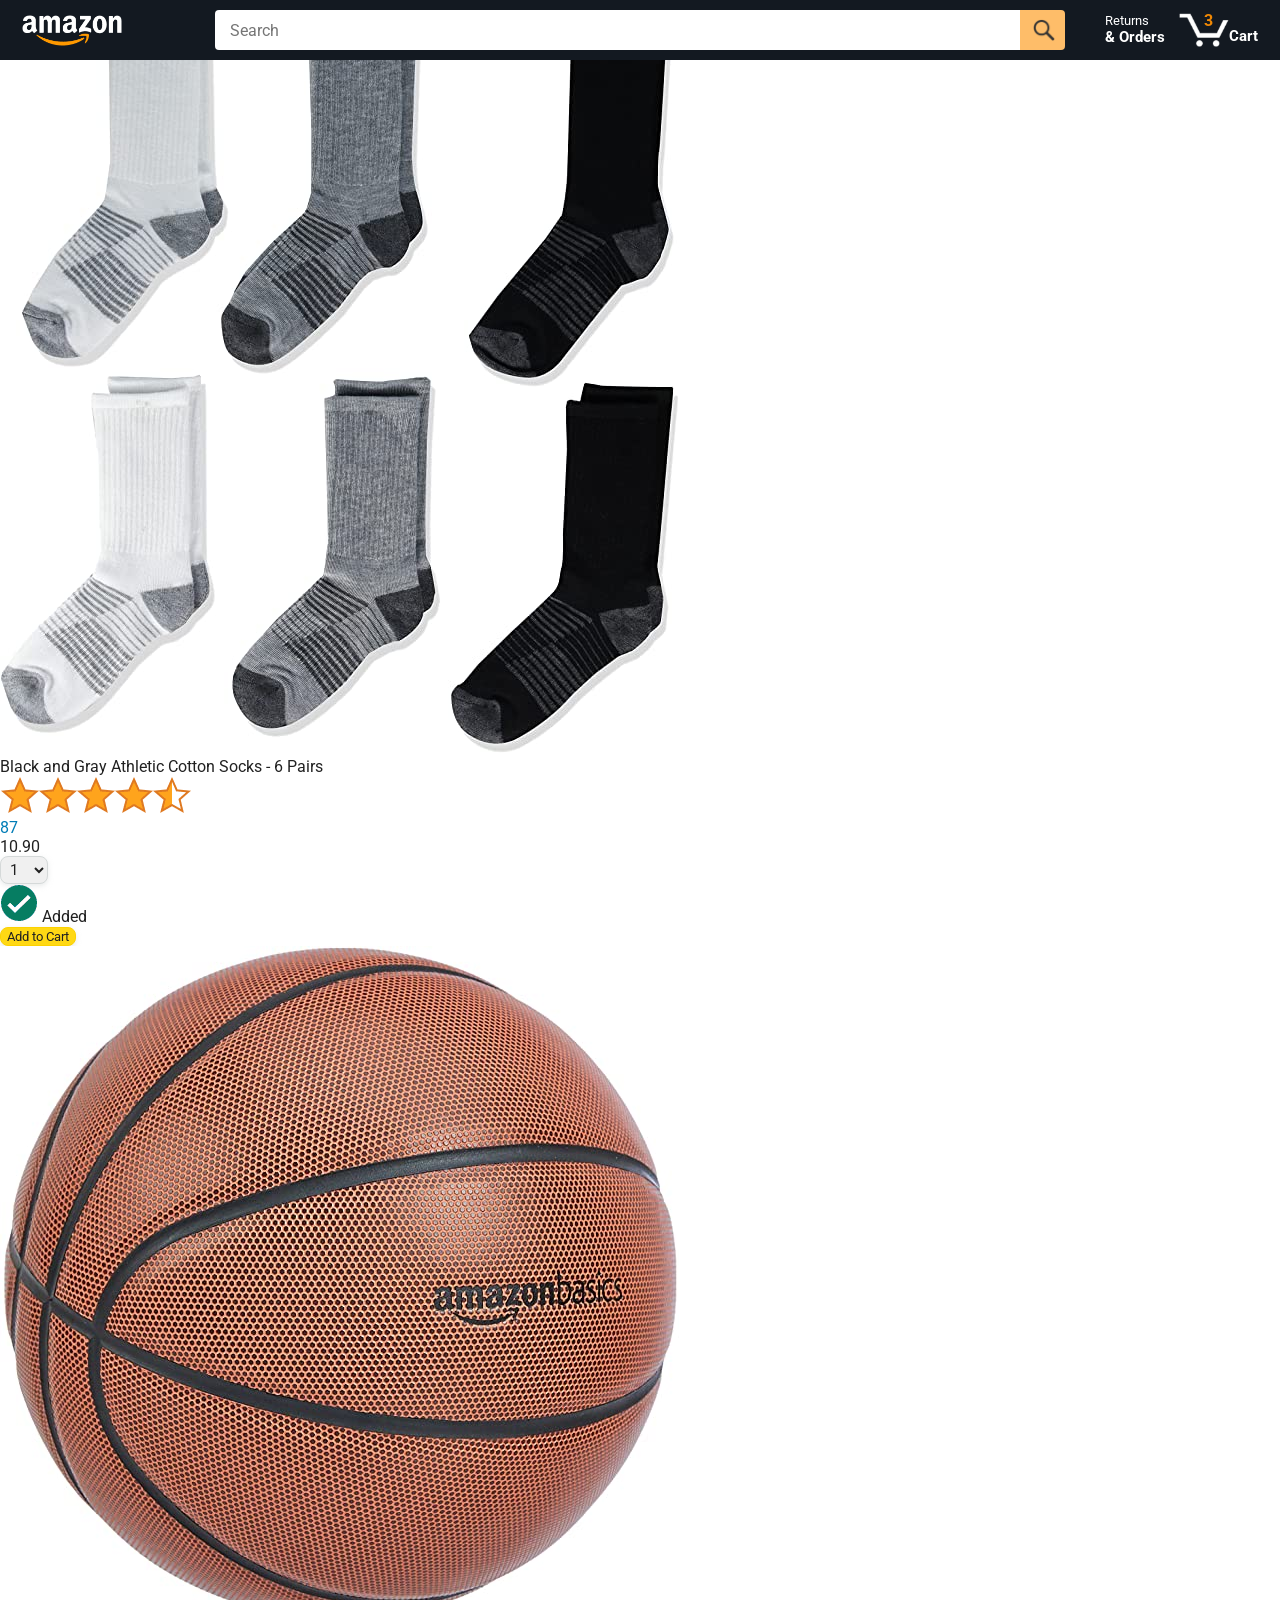
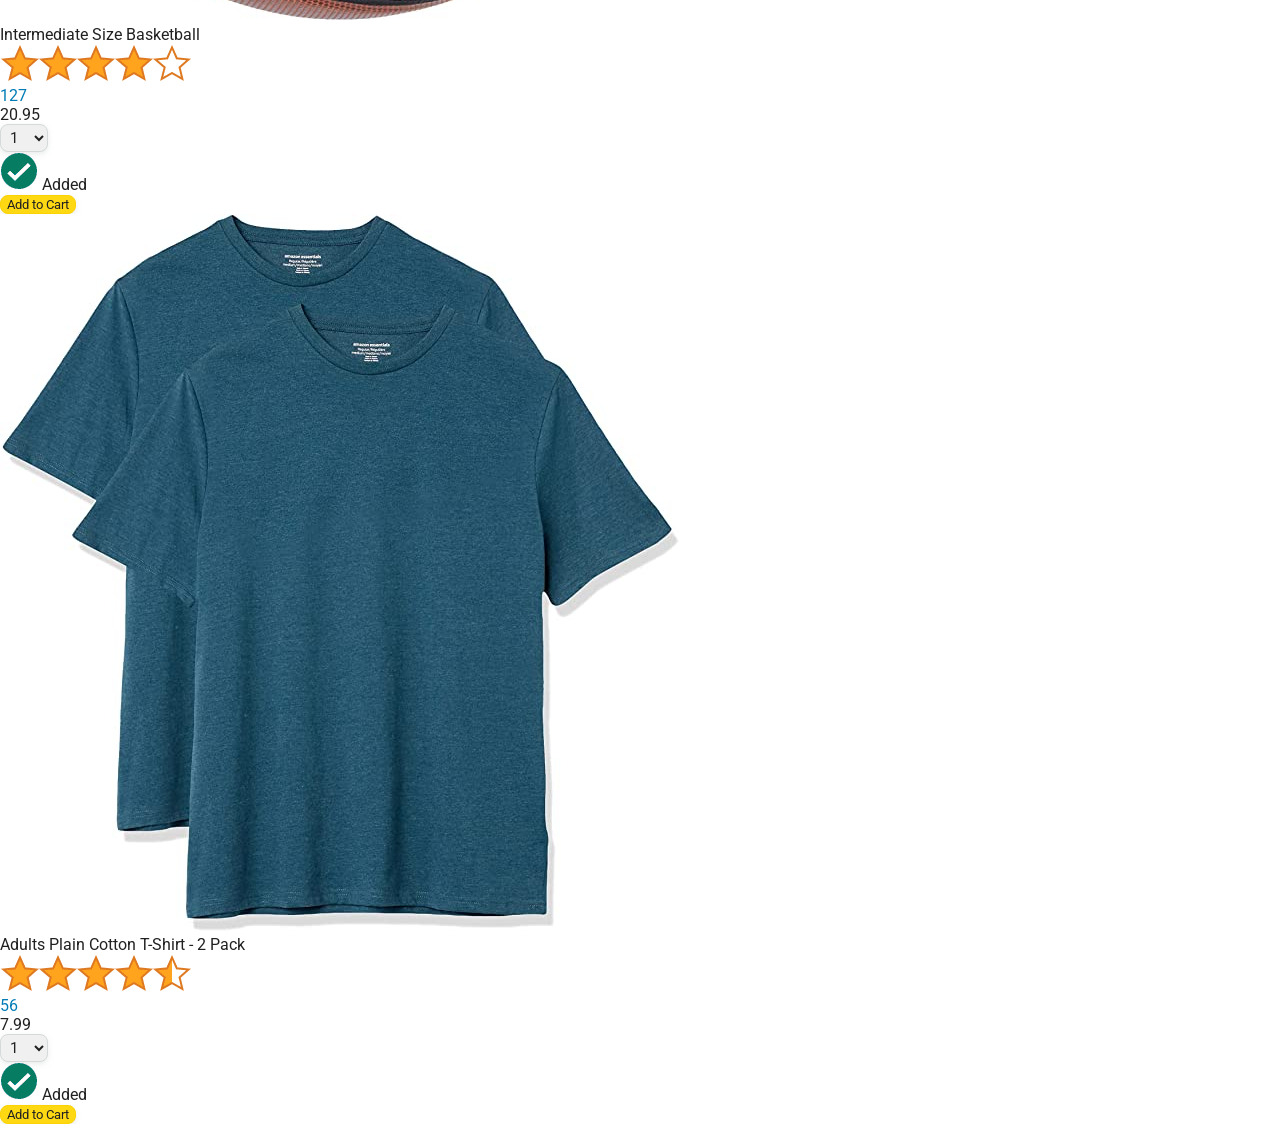
==== amazon.html @ 381c7e04 "Generate Html with javaScript" ====
<!DOCTYPE html>
<html>

<head>
  <title>Amazon Project</title>

  <!-- This code is needed for responsive design to work.
      (Responsive design = make the website look good on
      smaller screen sizes like a phone or a tablet). -->
  <meta name="viewport" content="width=device-width, initial-scale=1">

  <!-- Load a font called Roboto from Google Fonts. -->
  <link rel="preconnect" href="https://fonts.googleapis.com">
  <link rel="preconnect" href="https://fonts.gstatic.com" crossorigin>
  <link href="https://fonts.googleapis.com/css2?family=Roboto:wght@400;500;700&display=swap" rel="stylesheet">

  <!-- Here are the CSS files for this page. -->
  <link rel="stylesheet" href="styles/shared/general.css">
  <link rel="stylesheet" href="styles/shared/amazon-header.css">
  <link rel="stylesheet" href="styles/pages/amazon.css">
</head>

<body>
  <div class="amazon-header">
    <div class="amazon-header-left-section">
      <a href="amazon.html" class="header-link">
        <img class="amazon-logo" src="images/amazon-logo-white.png">
        <img class="amazon-mobile-logo" src="images/amazon-mobile-logo-white.png">
      </a>
    </div>

    <div class="amazon-header-middle-section">
      <input class="search-bar" type="text" placeholder="Search">

      <button class="search-button">
        <img class="search-icon" src="images/icons/search-icon.png">
      </button>
    </div>

    <div class="amazon-header-right-section">
      <a class="orders-link header-link" href="orders.html">
        <span class="returns-text">Returns</span>
        <span class="orders-text">& Orders</span>
      </a>

      <a class="cart-link header-link" href="checkout.html">
        <img class="cart-icon" src="images/icons/cart-icon.png">
        <div class="cart-quantity">3</div>
        <div class="cart-text">Cart</div>
      </a>
    </div>
  </div>

  <div class="main">
    <div class="products-grid js-products-grid"></div>
  </div>

  <script src="scripts/amazon.js"></script>
</body>

</html>
---- styles/shared/general.css ----
body {
  font-family: Roboto, Arial;
  color: rgb(33, 33, 33);
  /* The <body> element has a default margin of 8px
     on all sides. This removes the default margins. */
  margin: 0;
}

/* <p> elements have a default margin on the top
   and bottom. This removes the default margins. */
p {
  margin: 0;
}

button {
  cursor: pointer;
}

select {
  cursor: pointer;
}

input, select, button {
  font-family: Roboto, Arial;
}

.button-primary {
  color: rgb(33, 33, 33);
  background-color: rgb(255, 216, 20);
  border: 1px solid rgb(252, 210, 0);
  border-radius: 8px;
  cursor: pointer;
  box-shadow: 0 2px 5px rgba(213, 217, 217, 0.5);
}

.button-primary:hover {
  background-color: rgb(247, 202, 0);
  border: 1px solid rgb(242, 194, 0);
}

.button-primary:active {
  background: rgb(255, 216, 20);
  border-color: rgb(252, 210, 0);
  box-shadow: none;
}

.button-secondary {
  color: rgb(33, 33, 33);
  background: white;
  border: 1px solid rgb(213, 217, 217);
  border-radius: 8px;
  cursor: pointer;
  box-shadow: 0 2px 5px rgba(213, 217, 217, 0.5);
}

.button-secondary:hover {
  background-color: rgb(247, 250, 250);
}

.button-secondary:active {
  background-color: rgb(237, 253, 255);
  box-shadow: none;
}

/* These styles will limit text to 2 lines. Anything
   beyond 2 lines will be replaced with "..."
   You can find this code by using an A.I. tool or by
   searching in Google.
   https://css-tricks.com/almanac/properties/l/line-clamp/ */
.limit-text-to-2-lines {
  display: -webkit-box;
  -webkit-line-clamp: 2;
  -webkit-box-orient: vertical;
  overflow: hidden;
}

.link-primary {
  color: rgb(1, 124, 182);
  cursor: pointer;
}

.link-primary:hover {
  color: rgb(196, 80, 0);
}

/* Styles for dropdown selectors. */
select {
  color: rgb(33, 33, 33);
  background-color: rgb(240, 240, 240);
  border: 1px solid rgb(213, 217, 217);
  border-radius: 8px;
  padding: 3px 5px;
  font-size: 15px;
  cursor: pointer;
  box-shadow: 0 2px 5px rgba(213, 217, 217, 0.5);
}

select:focus,
input:focus {
  outline: 2px solid rgb(255, 153, 0);
}
---- styles/shared/amazon-header.css ----
.amazon-header {
  background-color: rgb(19, 25, 33);
  color: white;
  padding-left: 15px;
  padding-right: 15px;

  display: flex;
  align-items: center;
  justify-content: space-between;

  position: fixed;
  top: 0;
  left: 0;
  right: 0;
  height: 60px;
}

.amazon-header-left-section {
  width: 180px;
}

@media (max-width: 800px) {
  .amazon-header-left-section {
    width: unset;
  }
}

.header-link {
  display: inline-block;
  padding: 6px;
  border-radius: 2px;
  cursor: pointer;
  text-decoration: none;
  border: 1px solid rgba(0, 0, 0, 0);
}

.header-link:hover {
  border: 1px solid white;
}

.amazon-logo {
  width: 100px;
  margin-top: 5px;
}

.amazon-mobile-logo {
  display: none;
}

@media (max-width: 575px) {
  .amazon-logo {
    display: none;
  }

  .amazon-mobile-logo {
    display: block;
    height: 35px;
    margin-top: 5px;
  }
}

.amazon-header-middle-section {
  flex: 1;
  max-width: 850px;
  margin-left: 10px;
  margin-right: 10px;
  display: flex;
}

.search-bar {
  flex: 1;
  width: 0;
  font-size: 16px;
  height: 38px;
  padding-left: 15px;
  border: none;
  border-top-left-radius: 4px;
  border-bottom-left-radius: 4px;
  border-top-right-radius: 0;
  border-bottom-right-radius: 0;
}

.search-button {
  background-color: rgb(254, 189, 105);
  border: none;
  width: 45px;
  height: 40px;
  border-top-right-radius: 4px;
  border-bottom-right-radius: 4px;
  flex-shrink: 0;
}

.search-icon {
  height: 22px;
  margin-left: 2px;
  margin-top: 3px;
}

.amazon-header-right-section {
  width: 180px;
  flex-shrink: 0;
  display: flex;
  justify-content: end;
}

.orders-link {
  color: white;
}

.returns-text {
  display: block;
  font-size: 13px;
}

.orders-text {
  display: block;
  font-size: 15px;
  font-weight: 700;
}

.cart-link {
  color: white;
  display: flex;
  align-items: center;
  position: relative;
}

.cart-icon {
  width: 50px;
}

.cart-text {
  margin-top: 12px;
  font-size: 15px;
  font-weight: 700;
}

.cart-quantity {
  color: rgb(240, 136, 4);
  font-size: 16px;
  font-weight: 700;

  position: absolute;
  top: 4px;
  left: 22px;
  
  width: 26px;
  text-align: center;
}
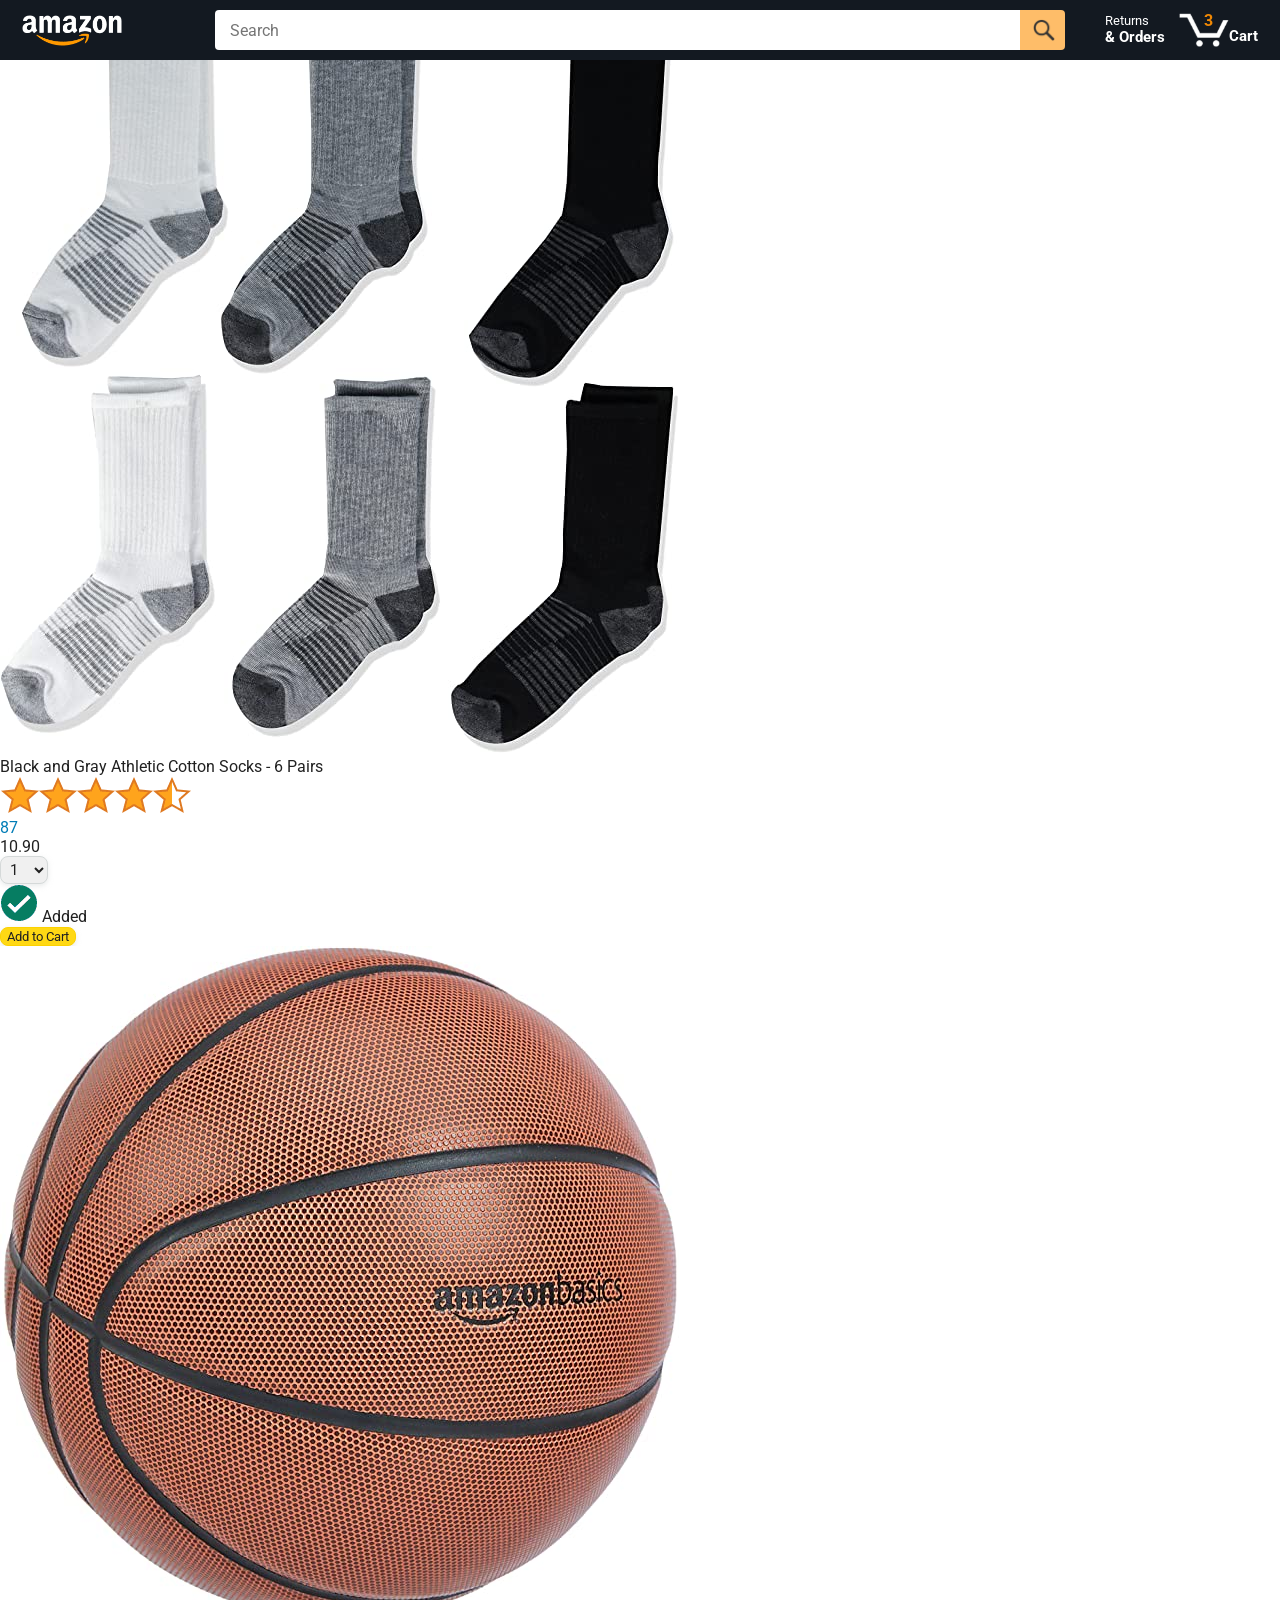
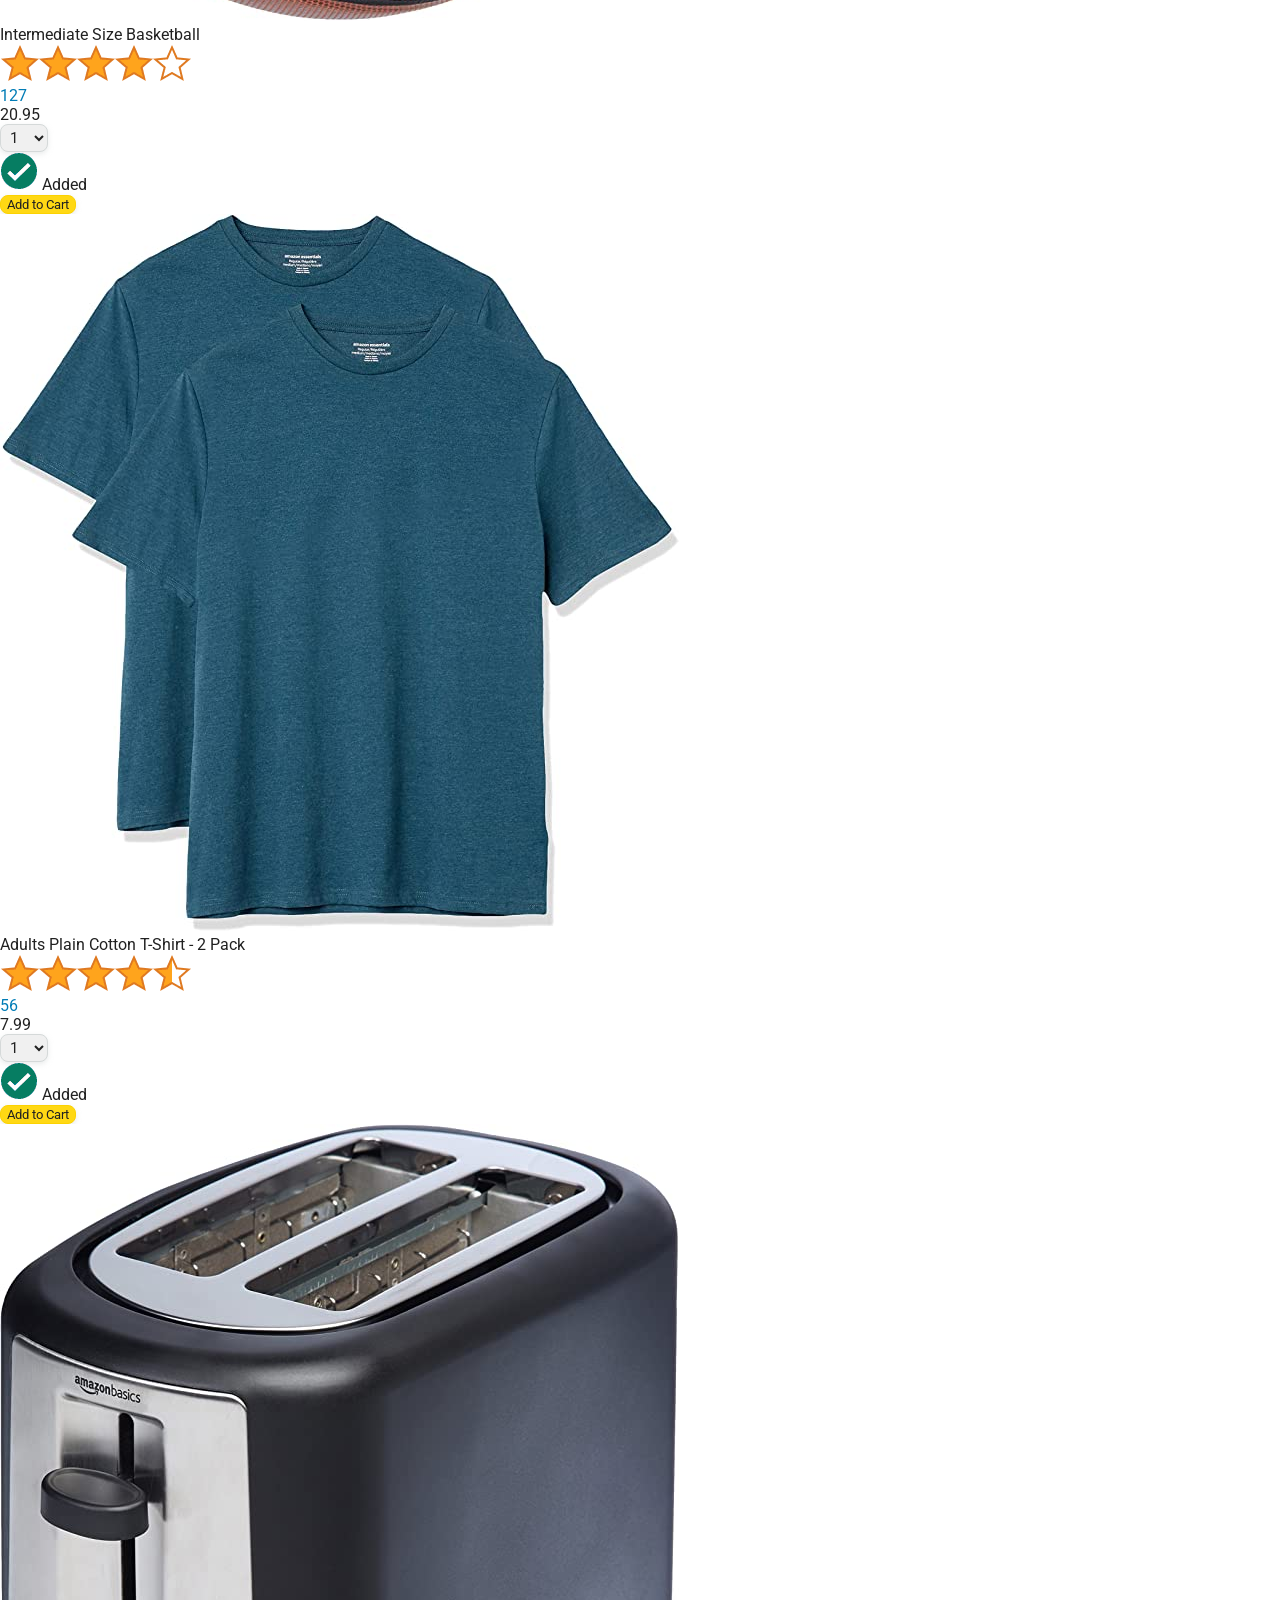
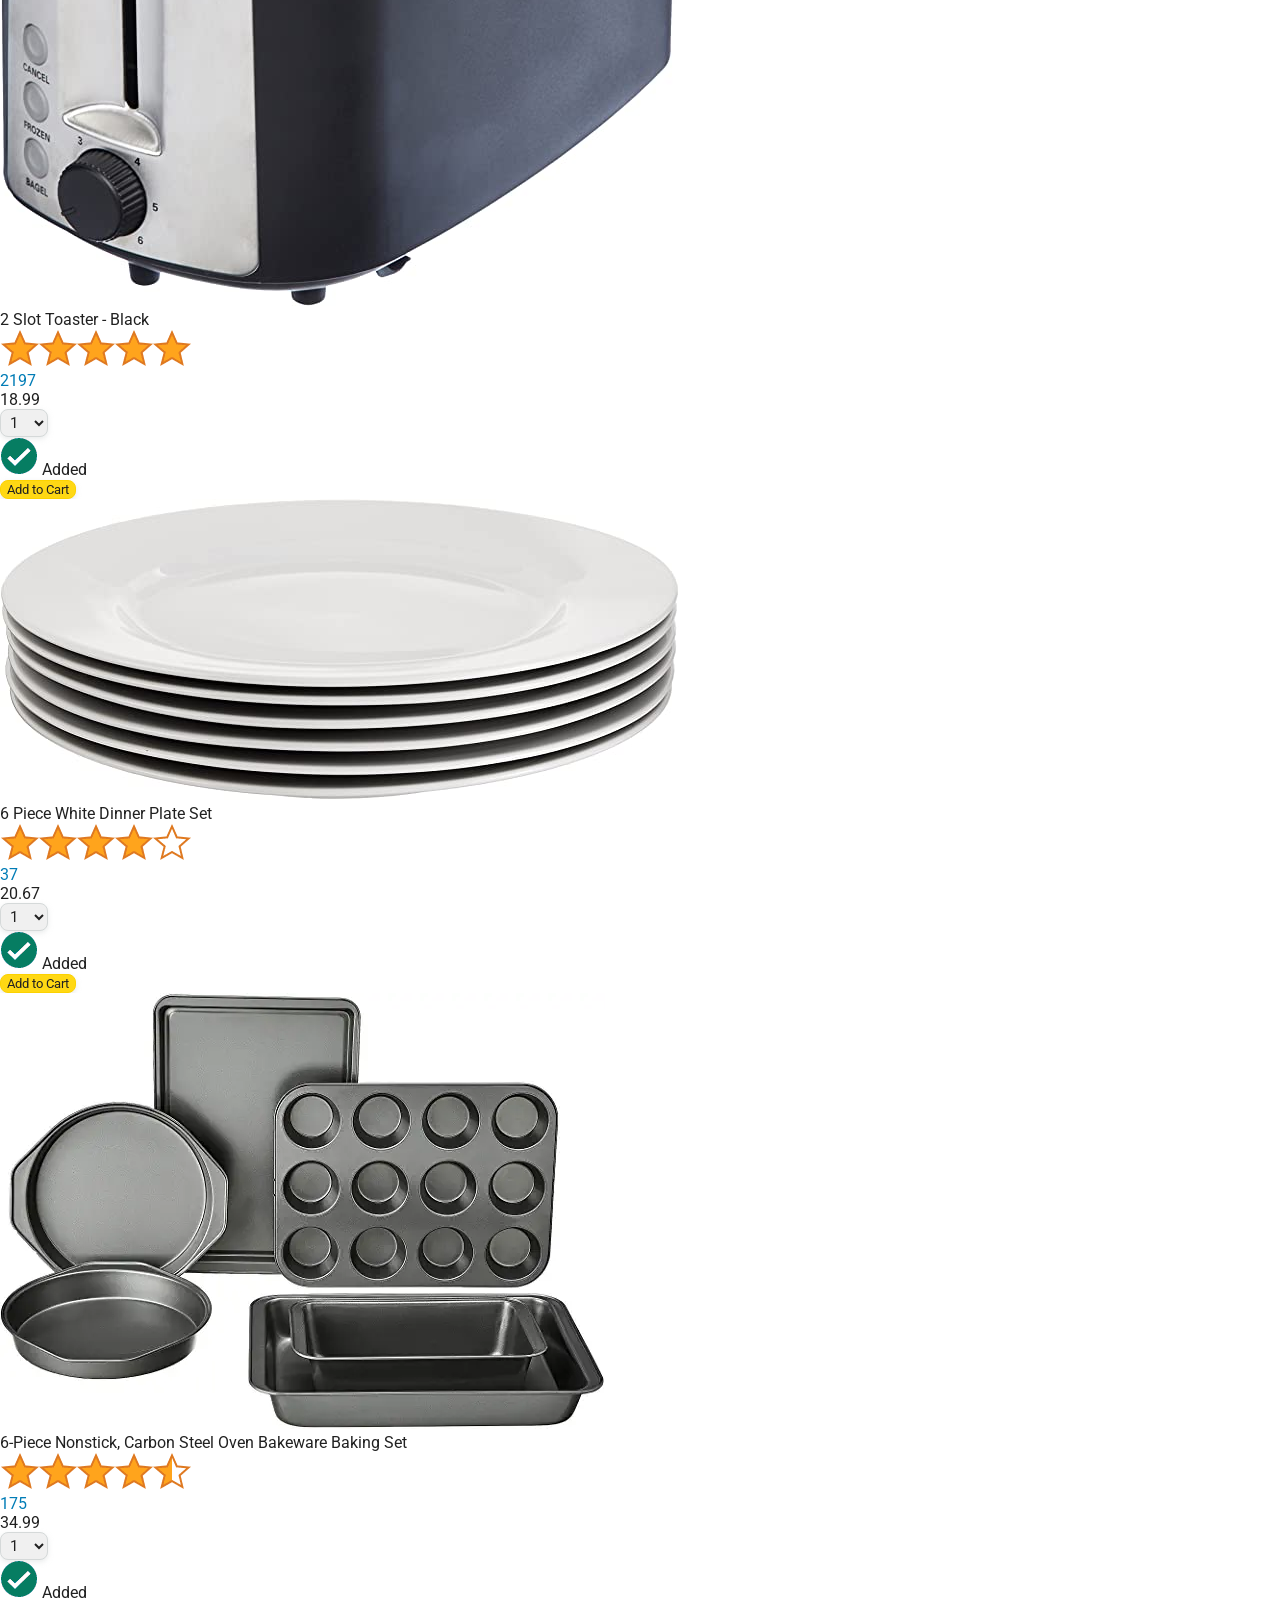
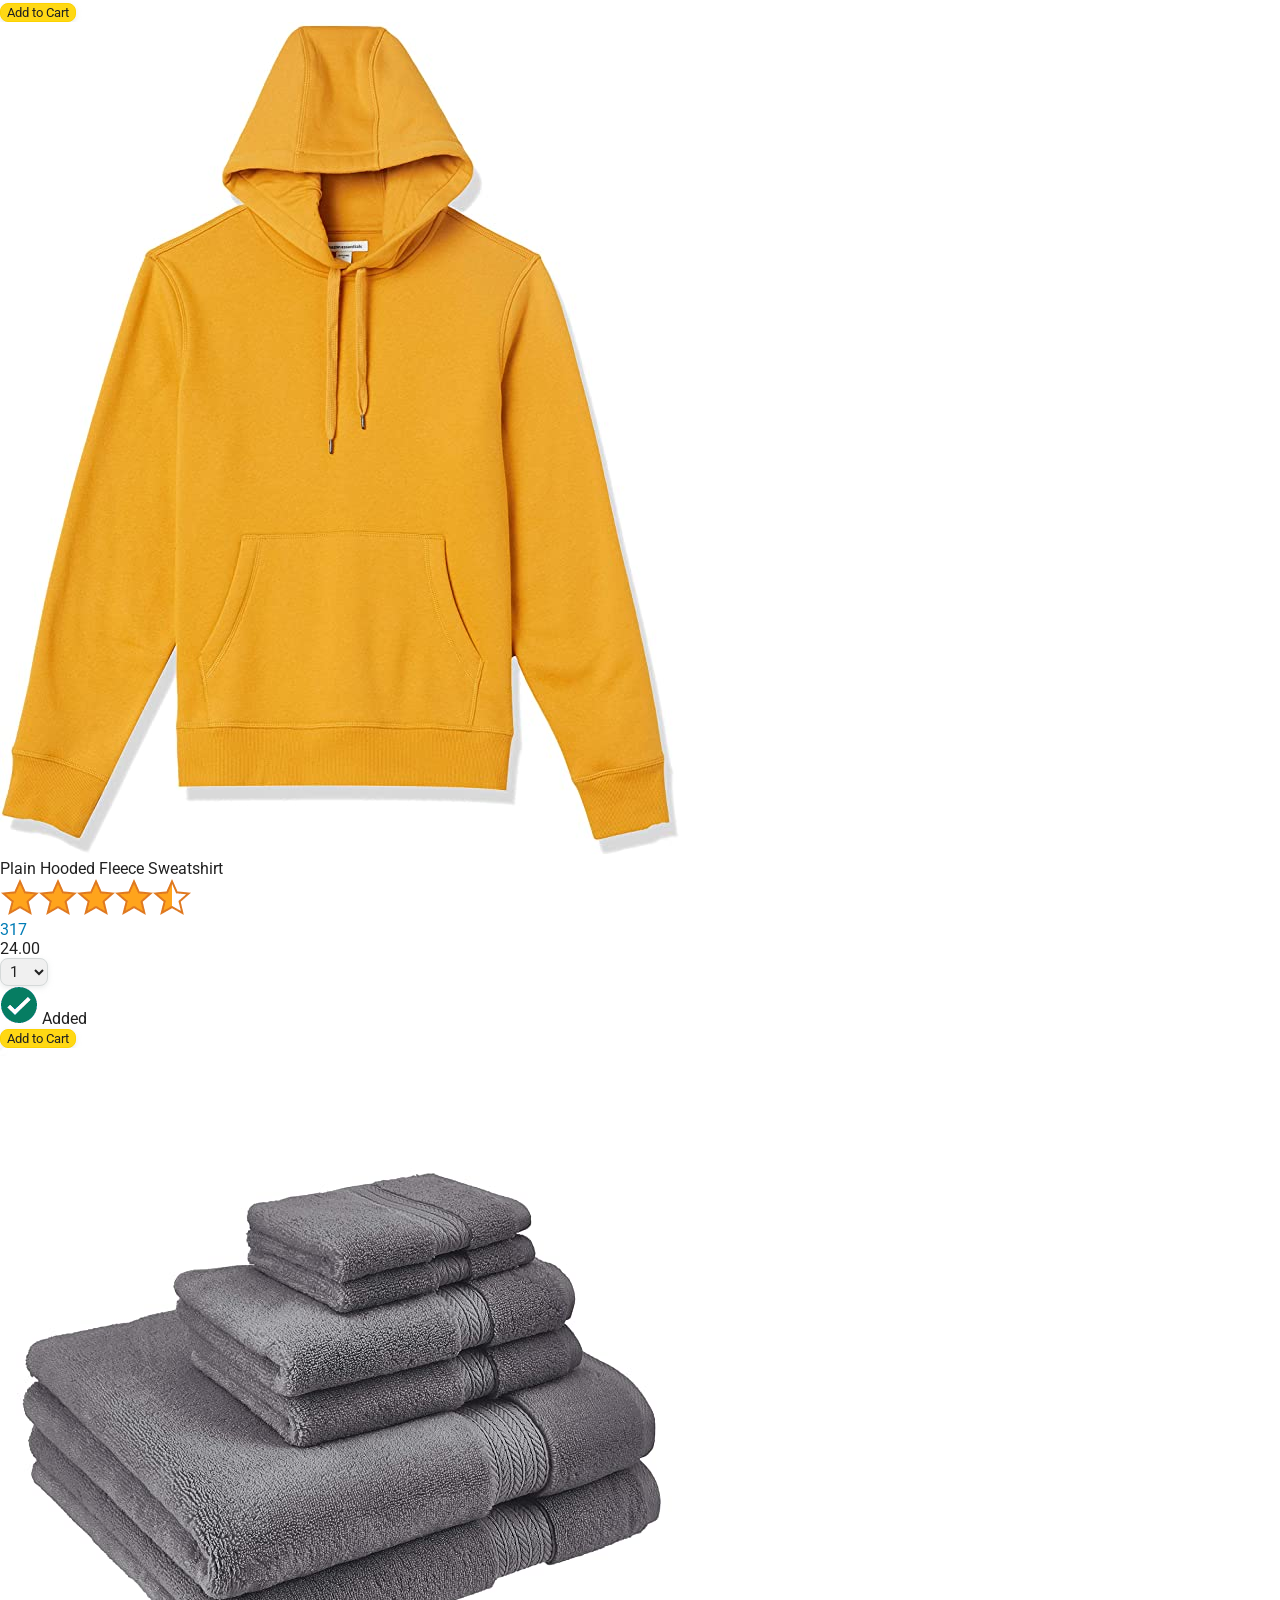
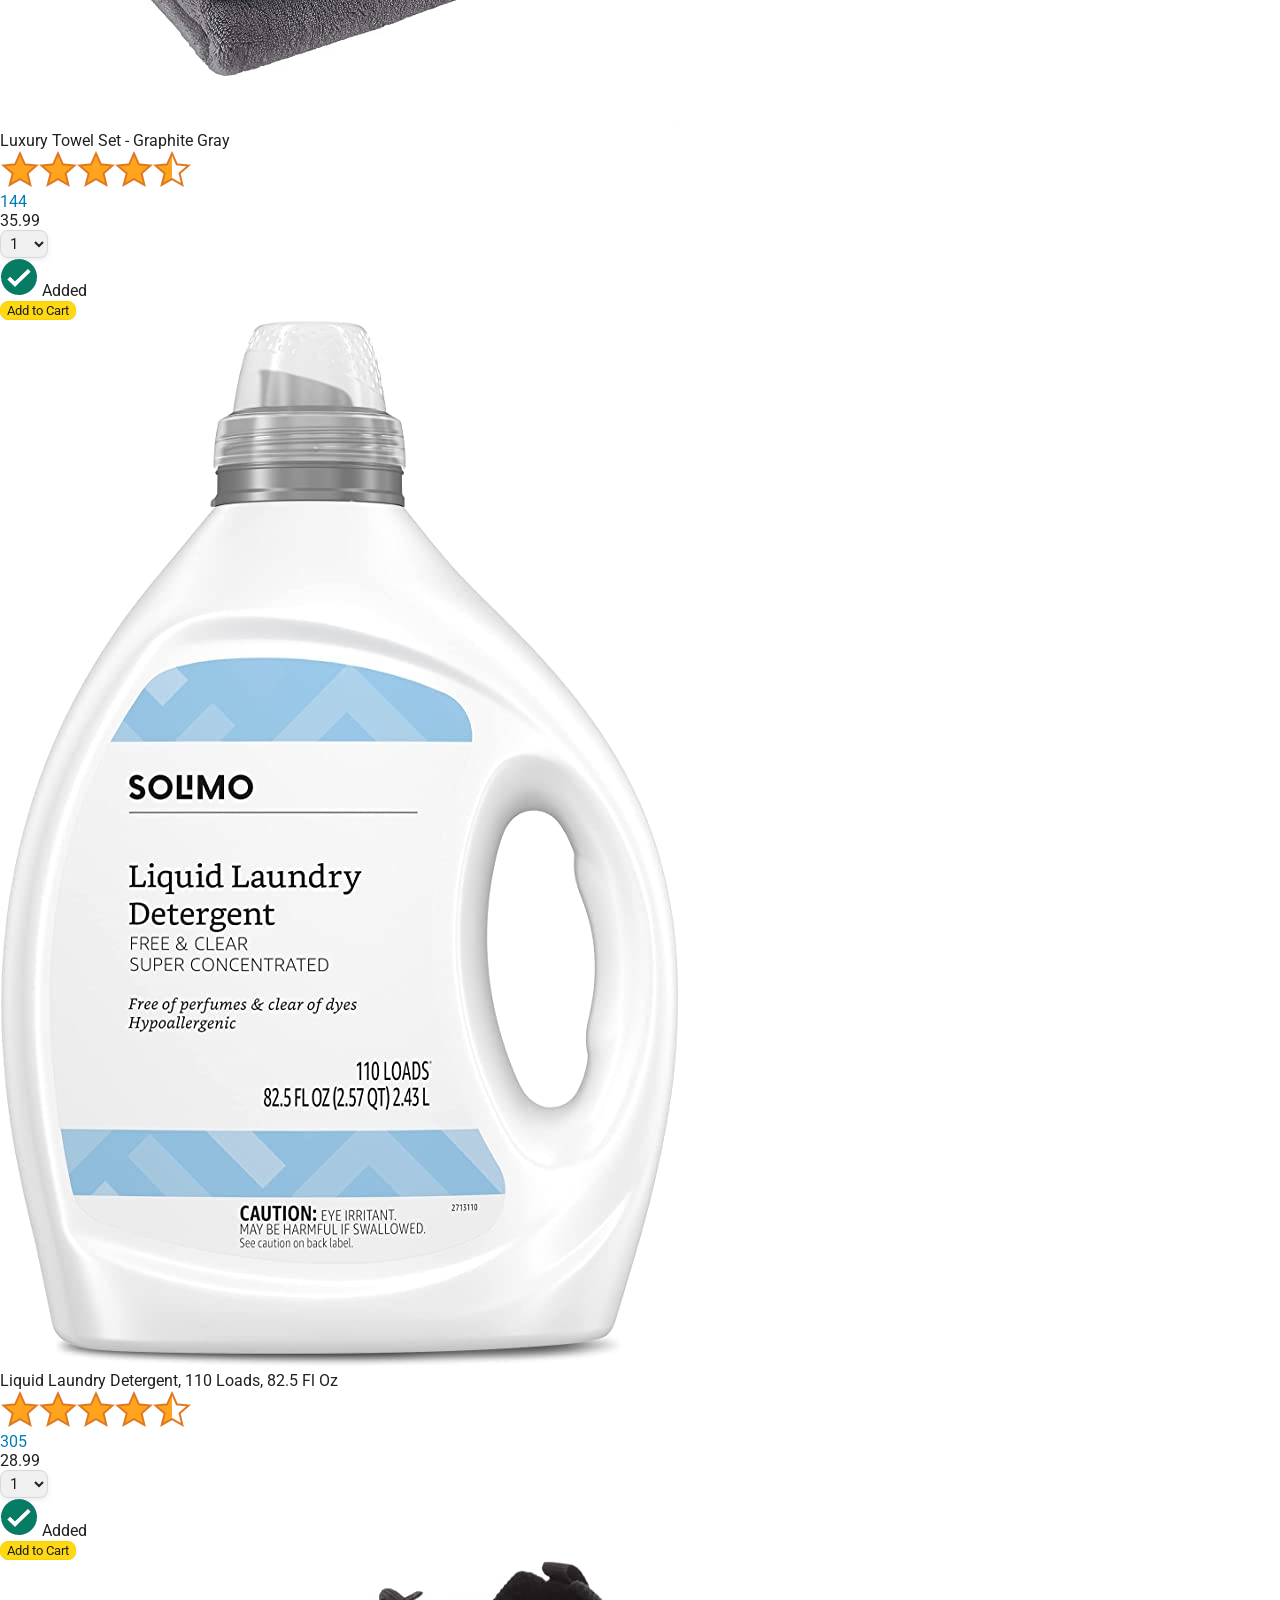
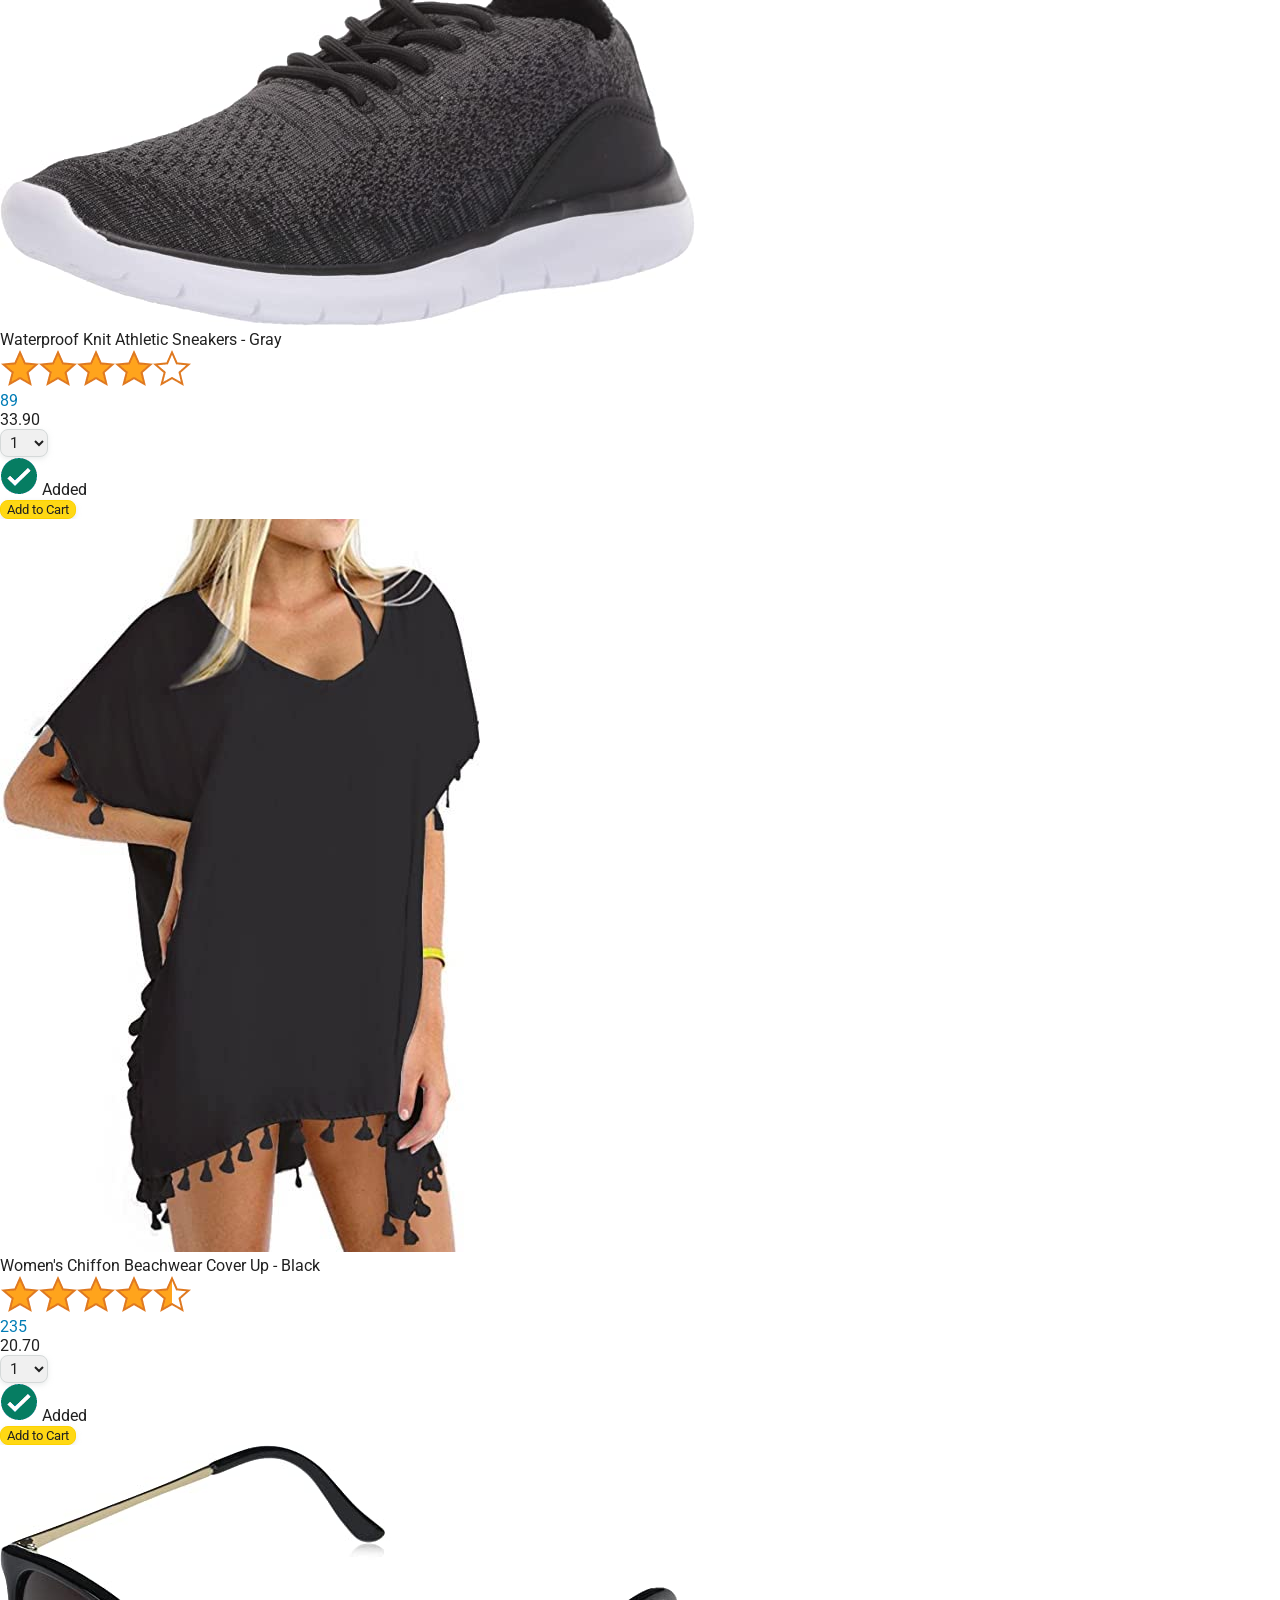
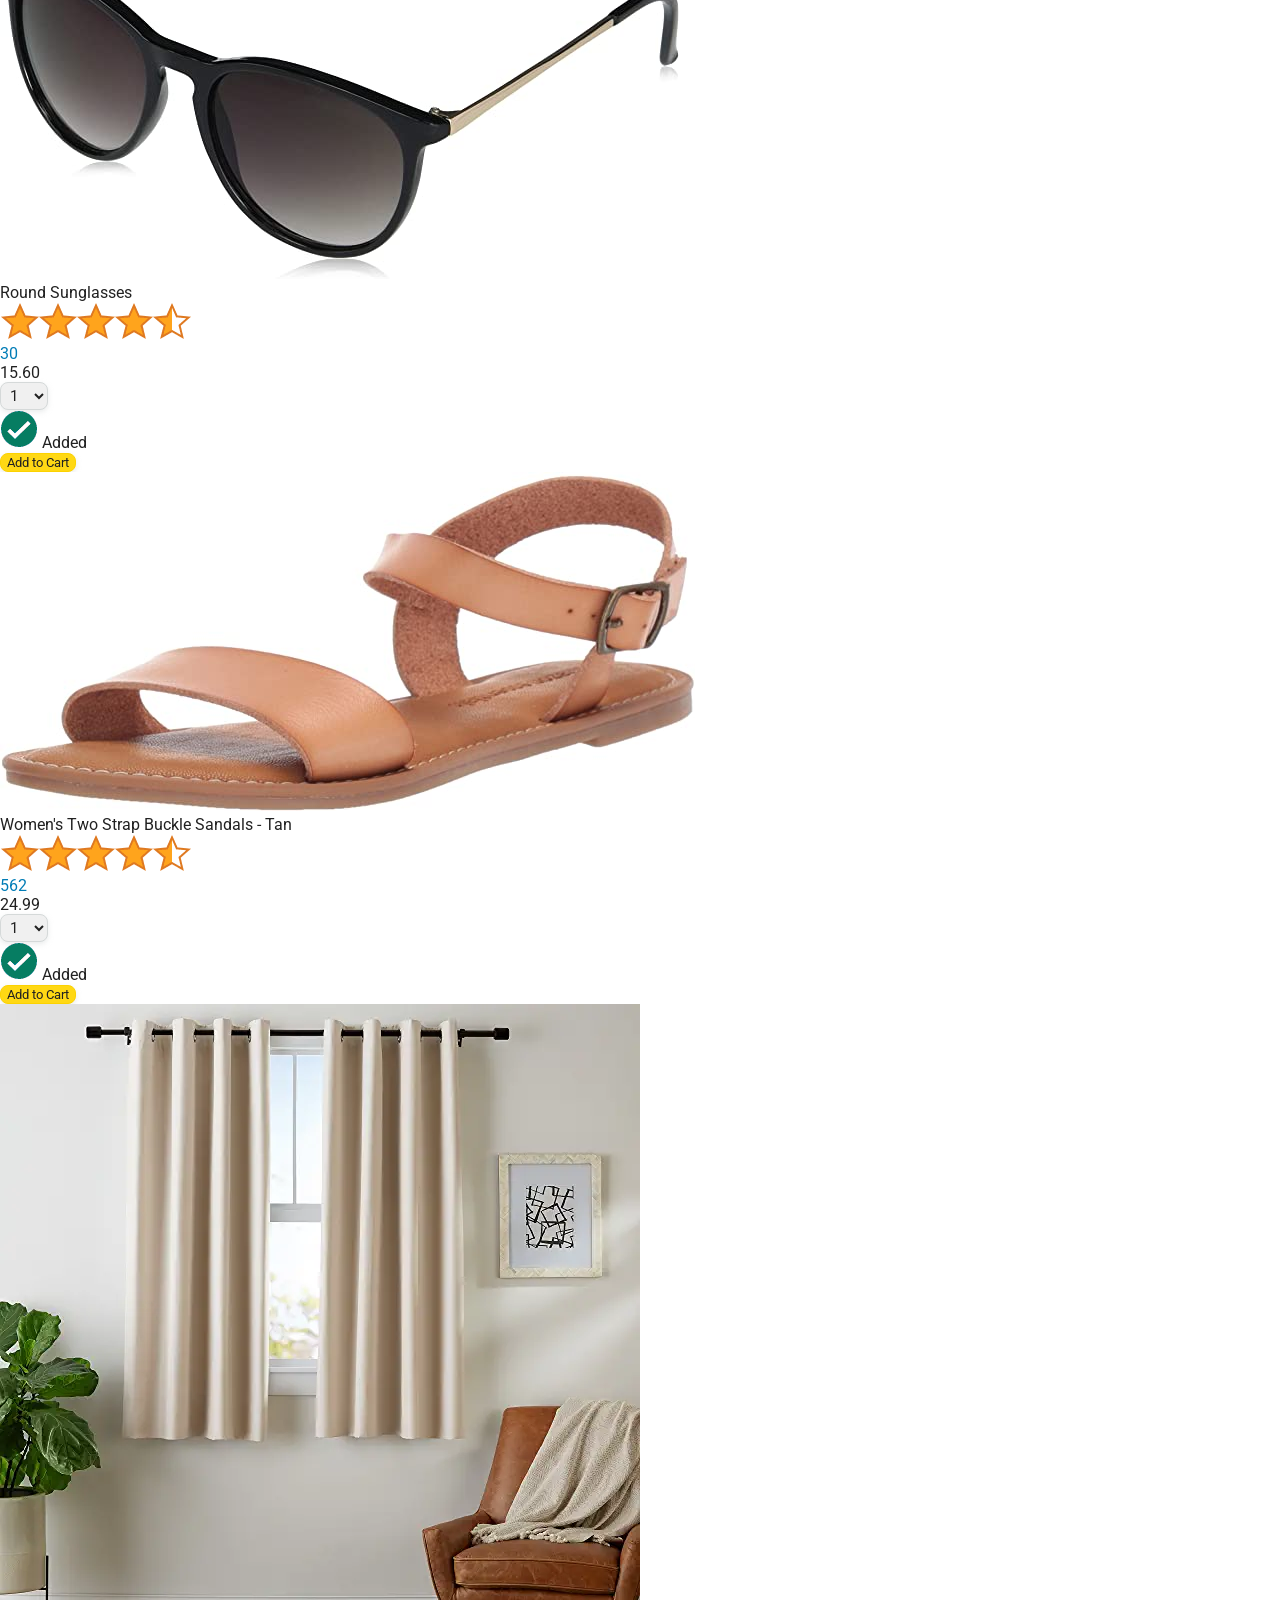
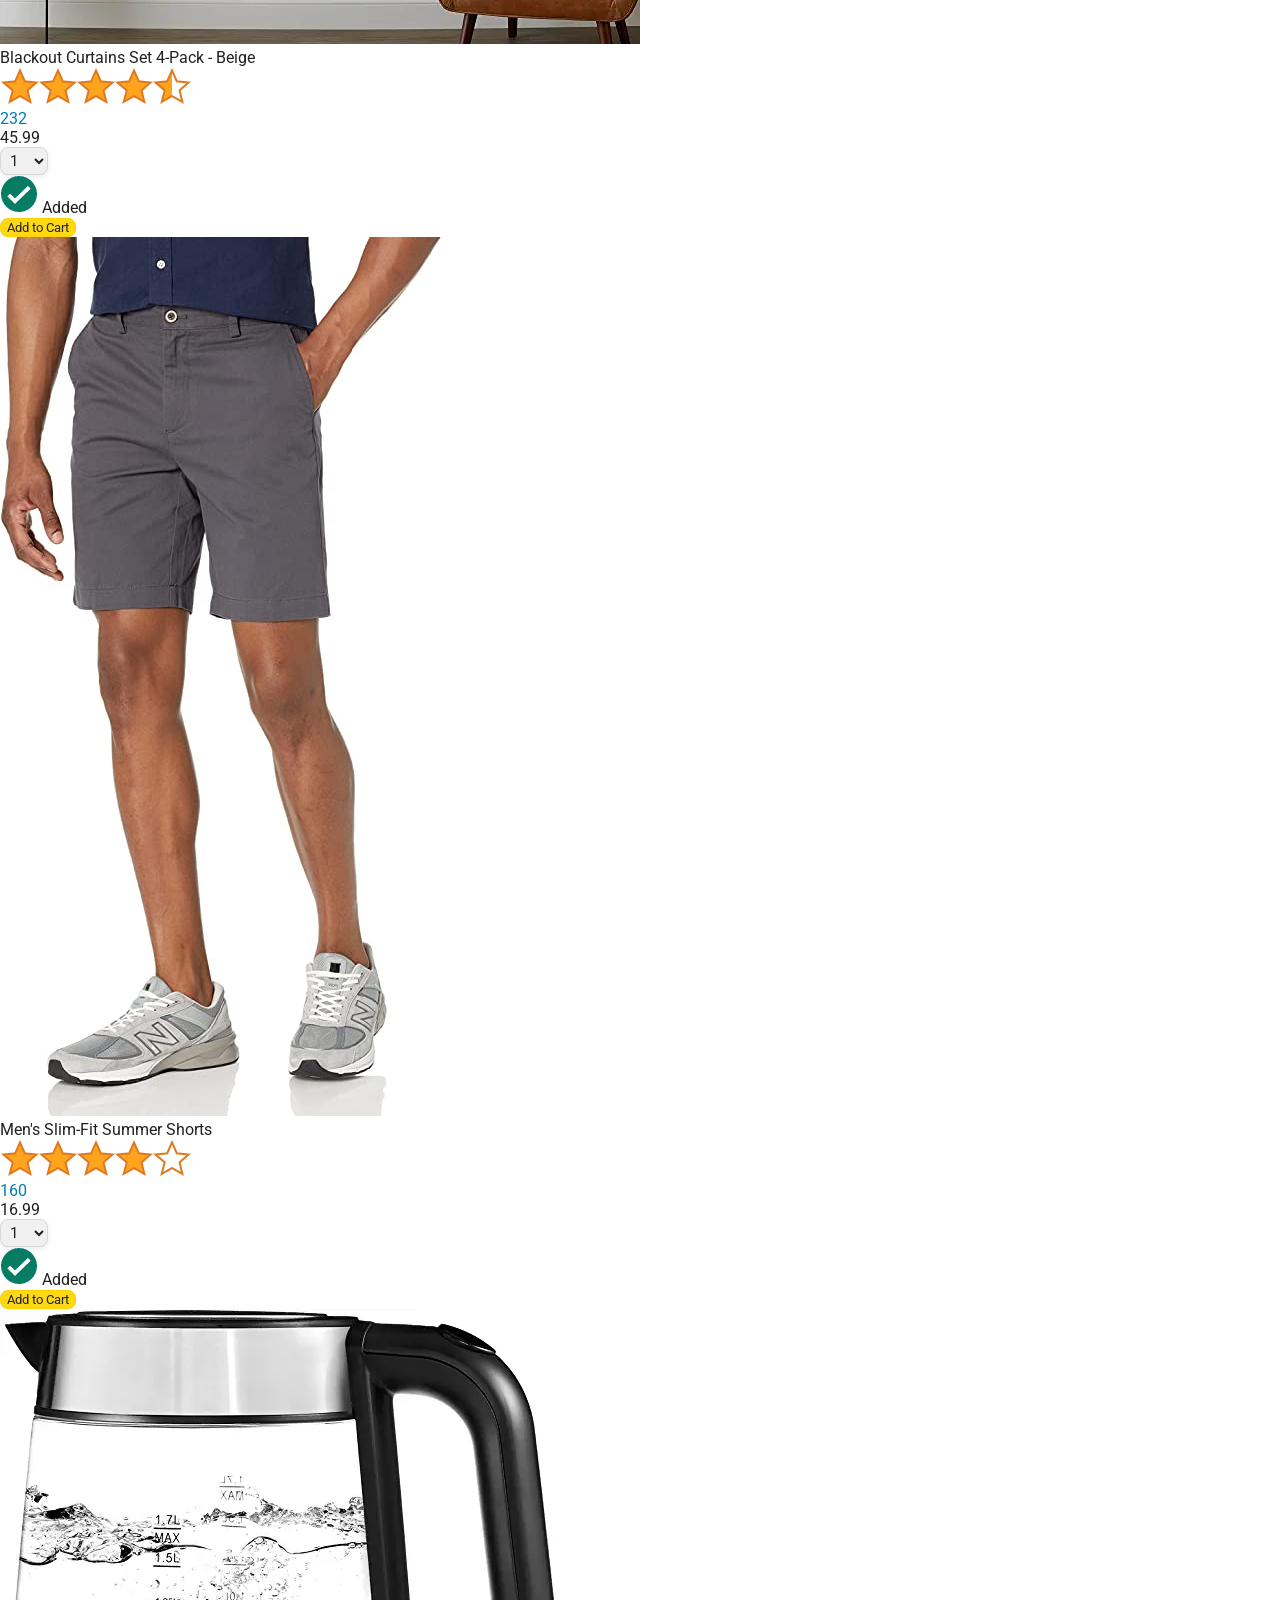
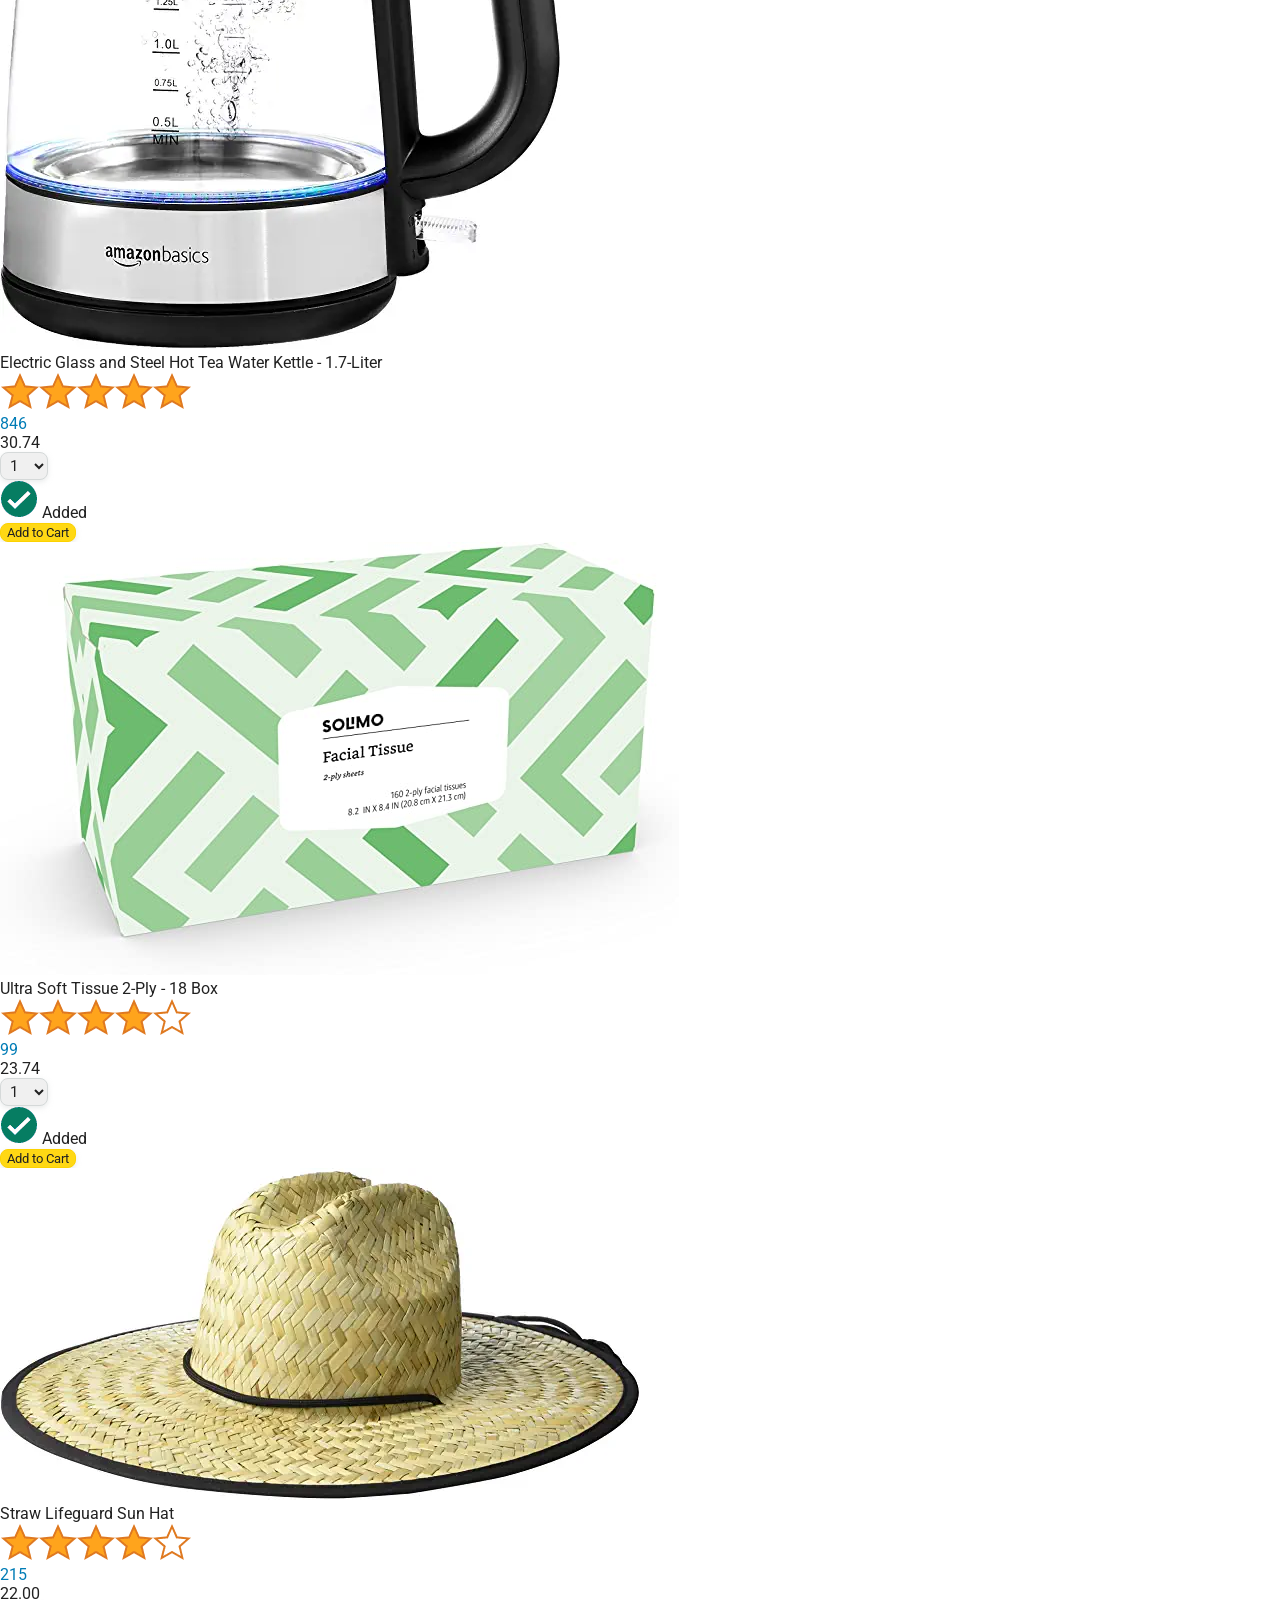
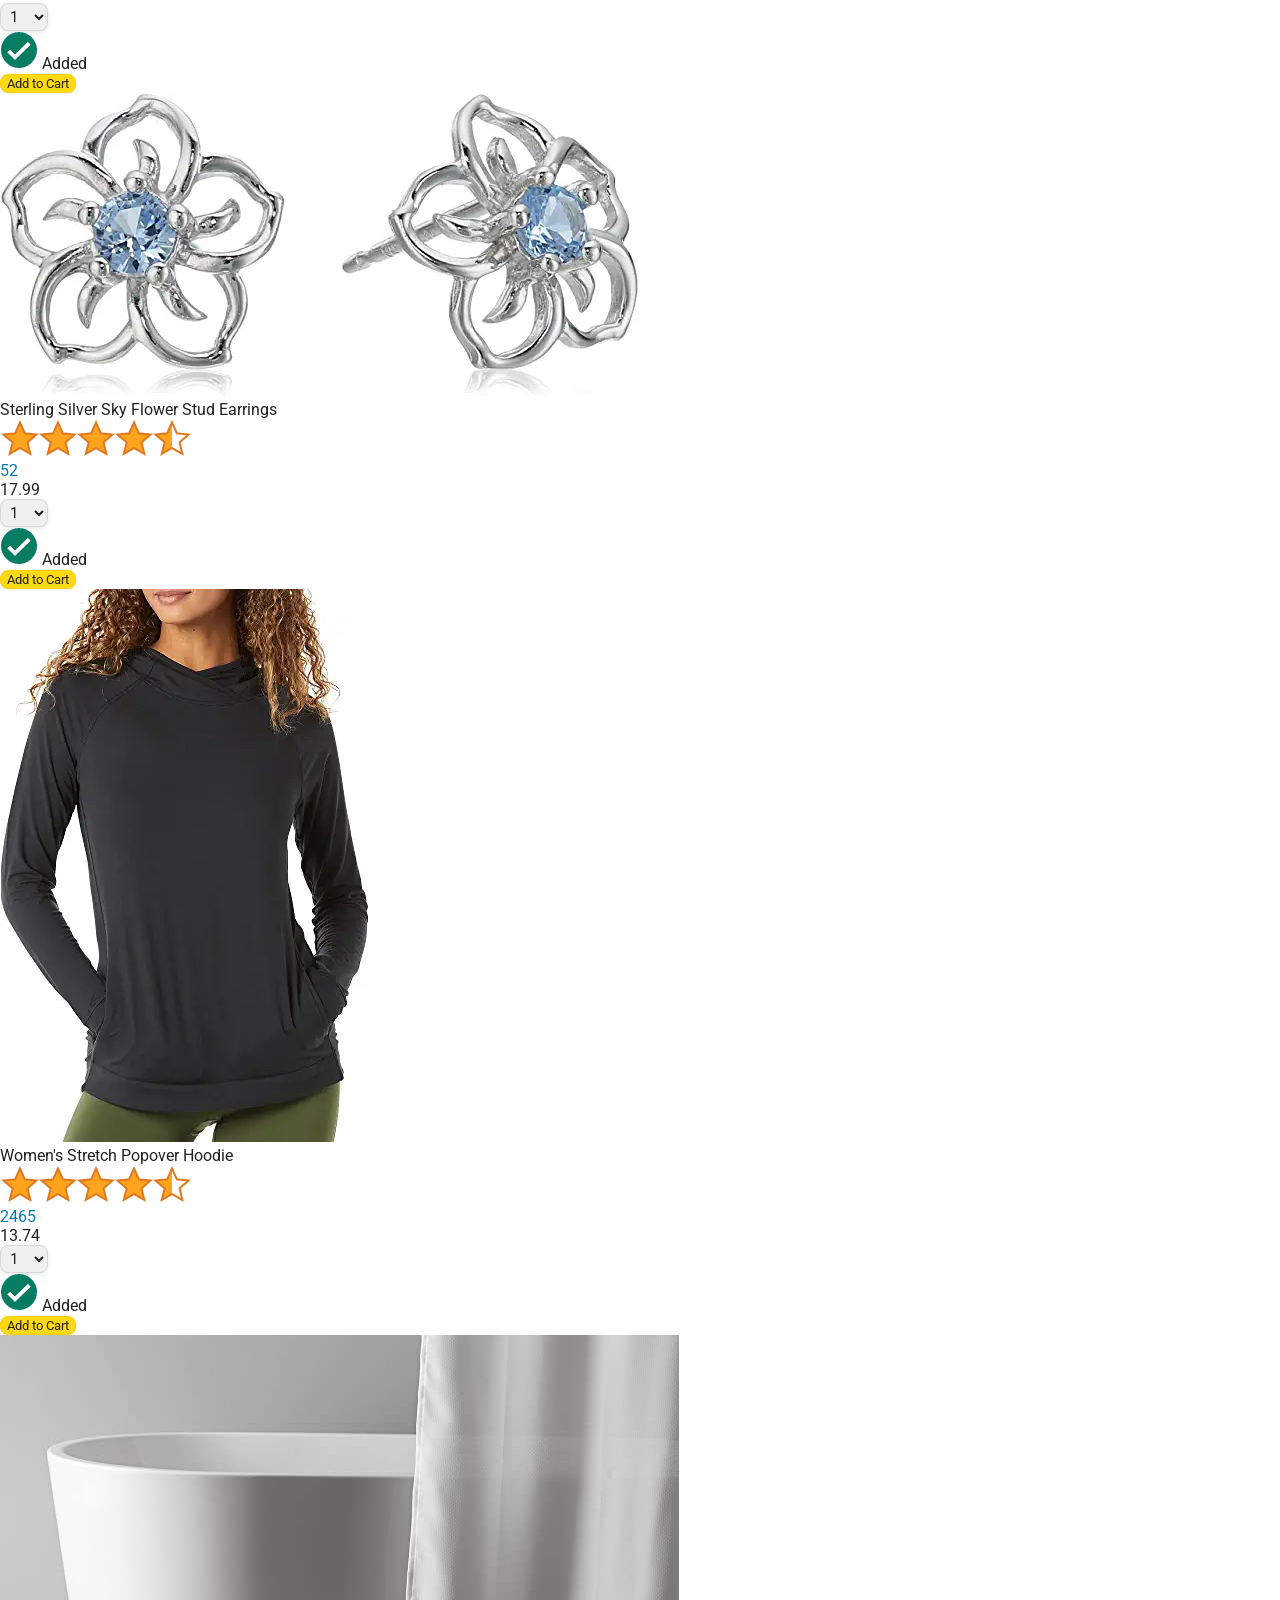
==== commit 23f1d3a9: "Use product.js file" ====
--- a/amazon.html
+++ b/amazon.html
@@ -55,6 +55,7 @@
     <div class="products-grid js-products-grid"></div>
   </div>
 
+  <script src="data/products.js"></script>
   <script src="scripts/amazon.js"></script>
 </body>
 
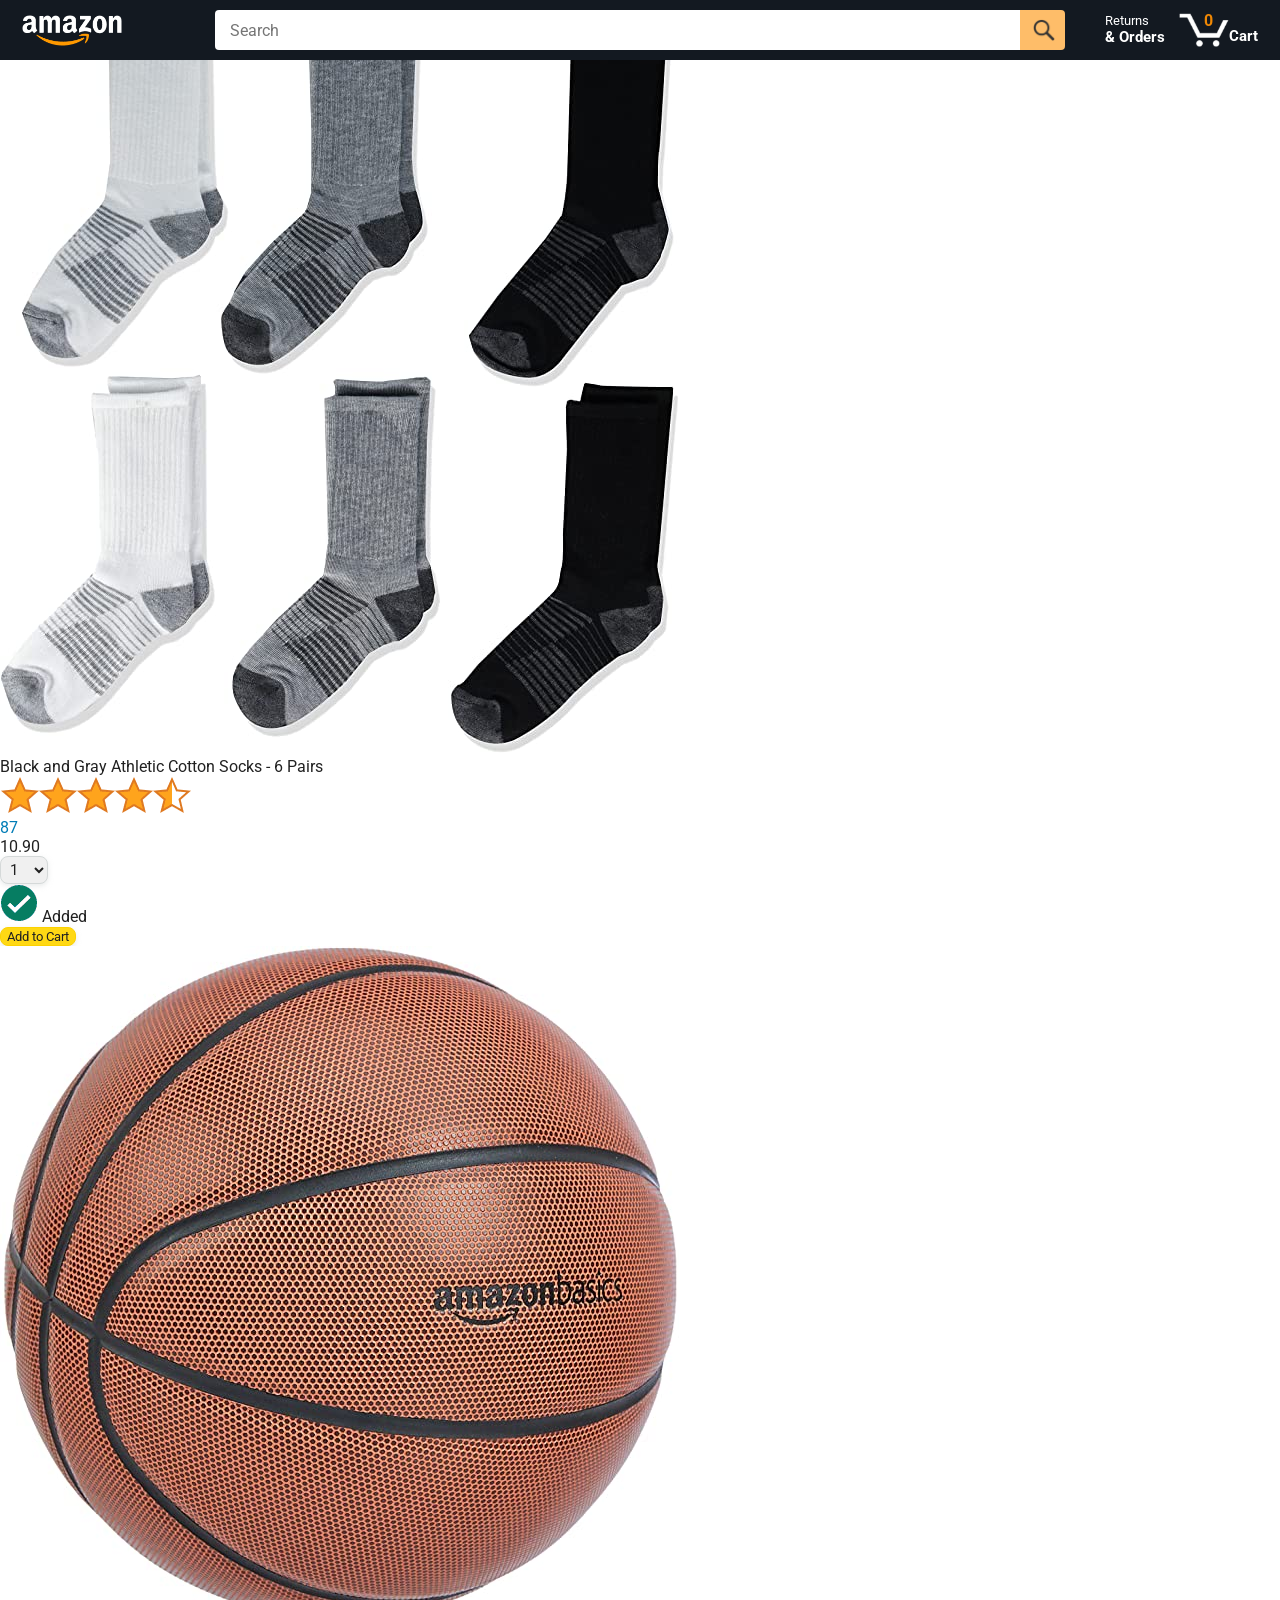
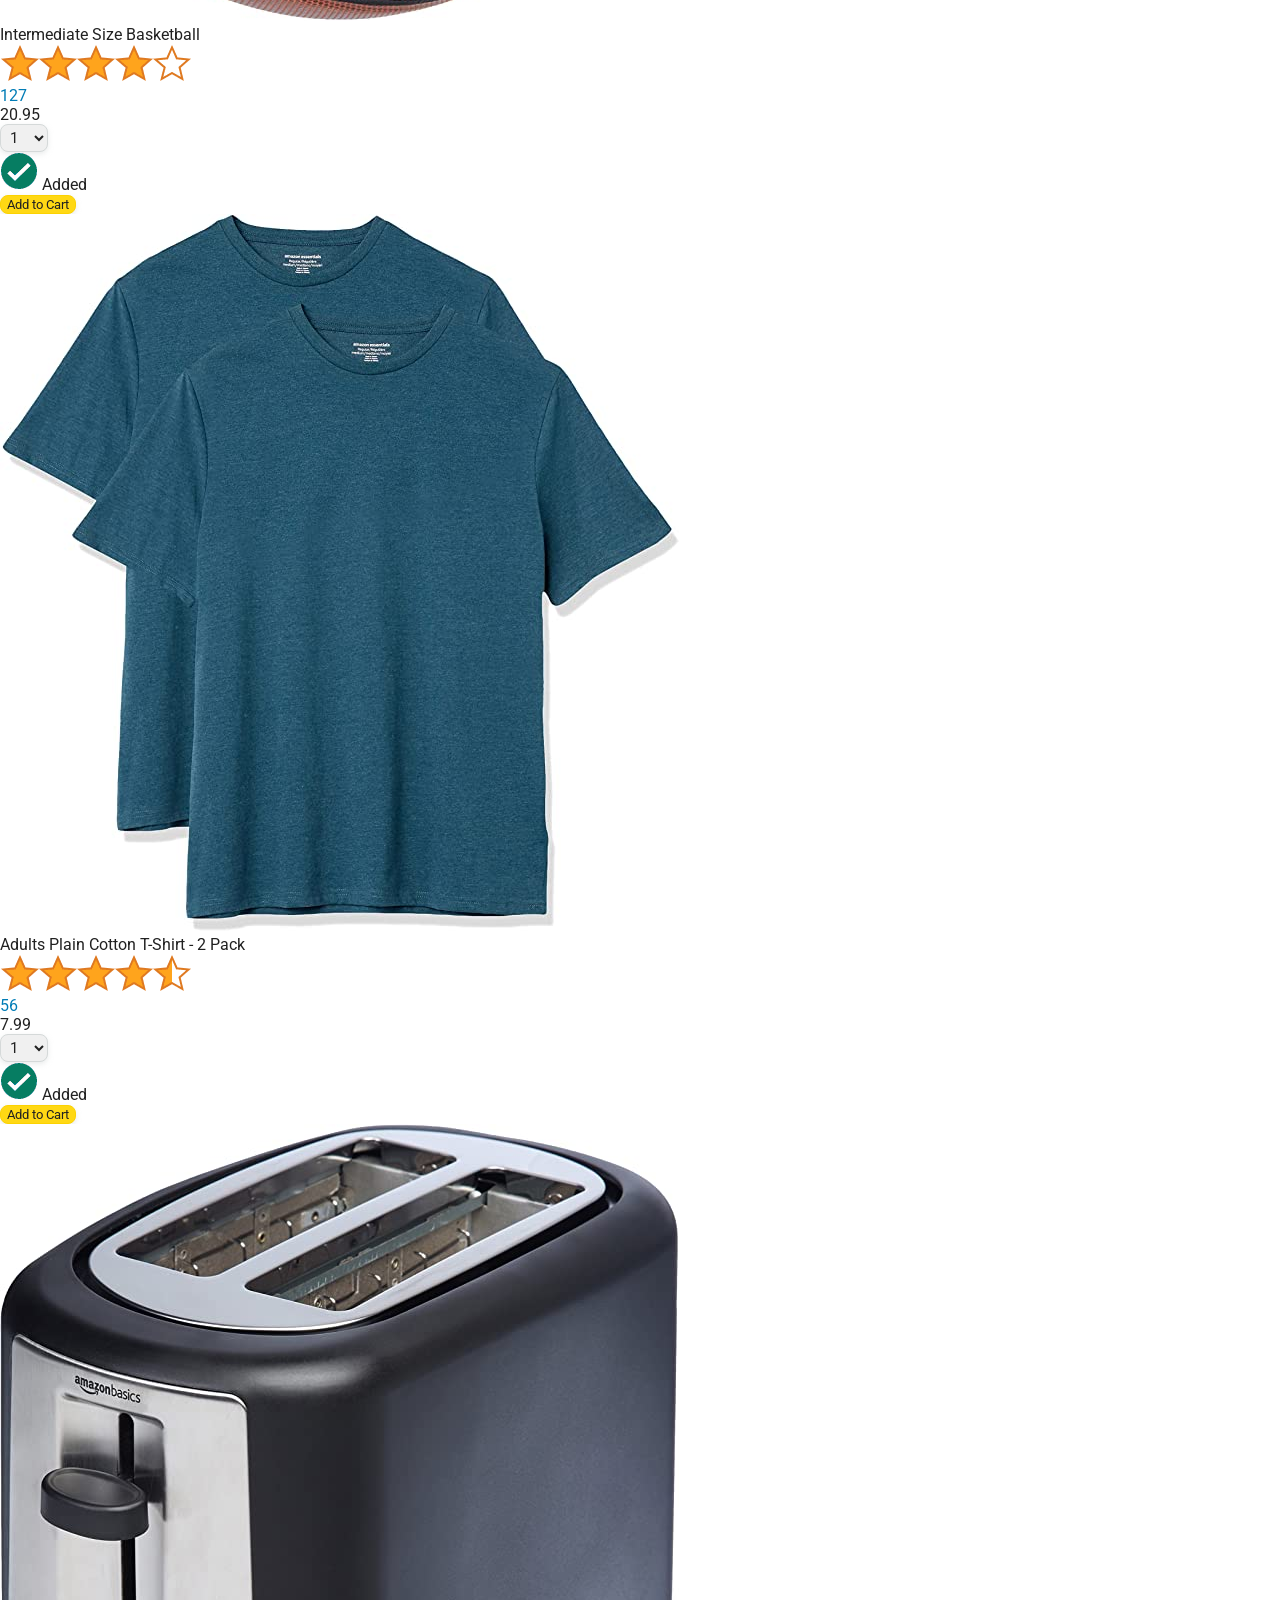
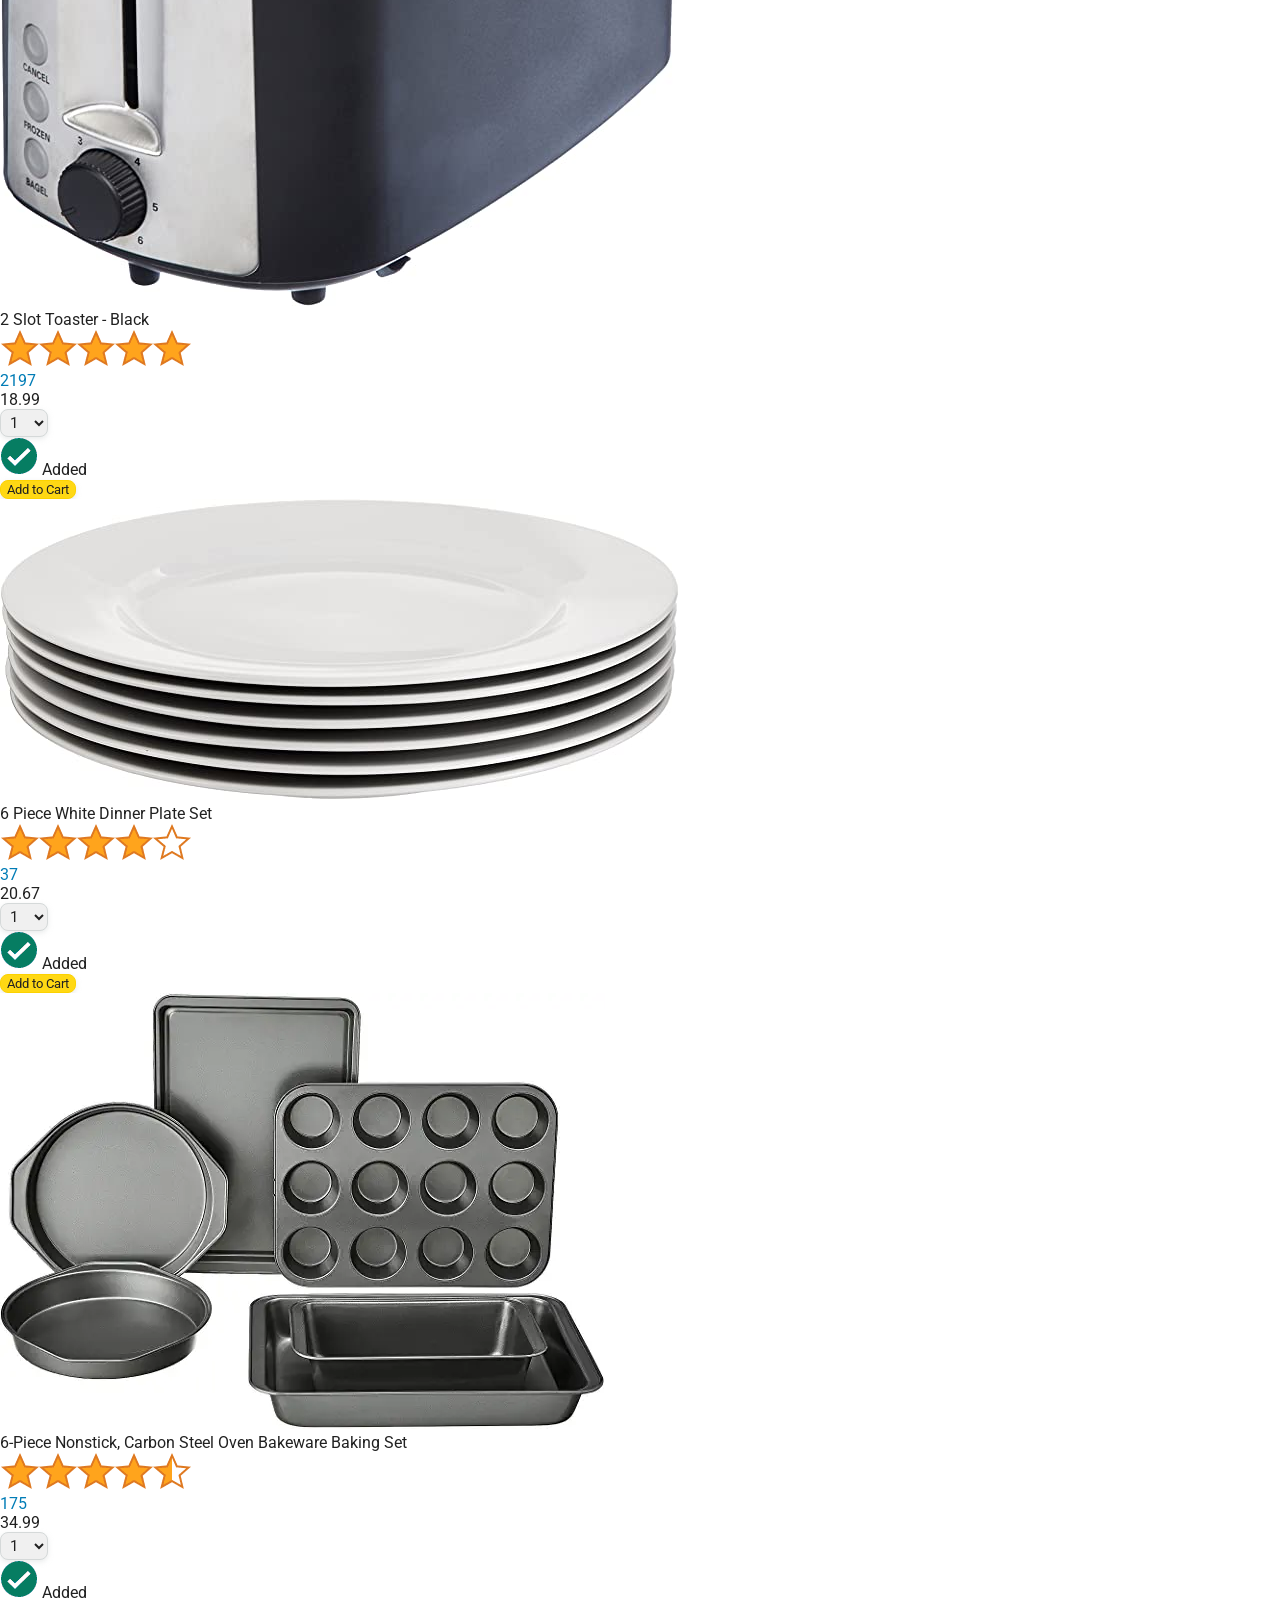
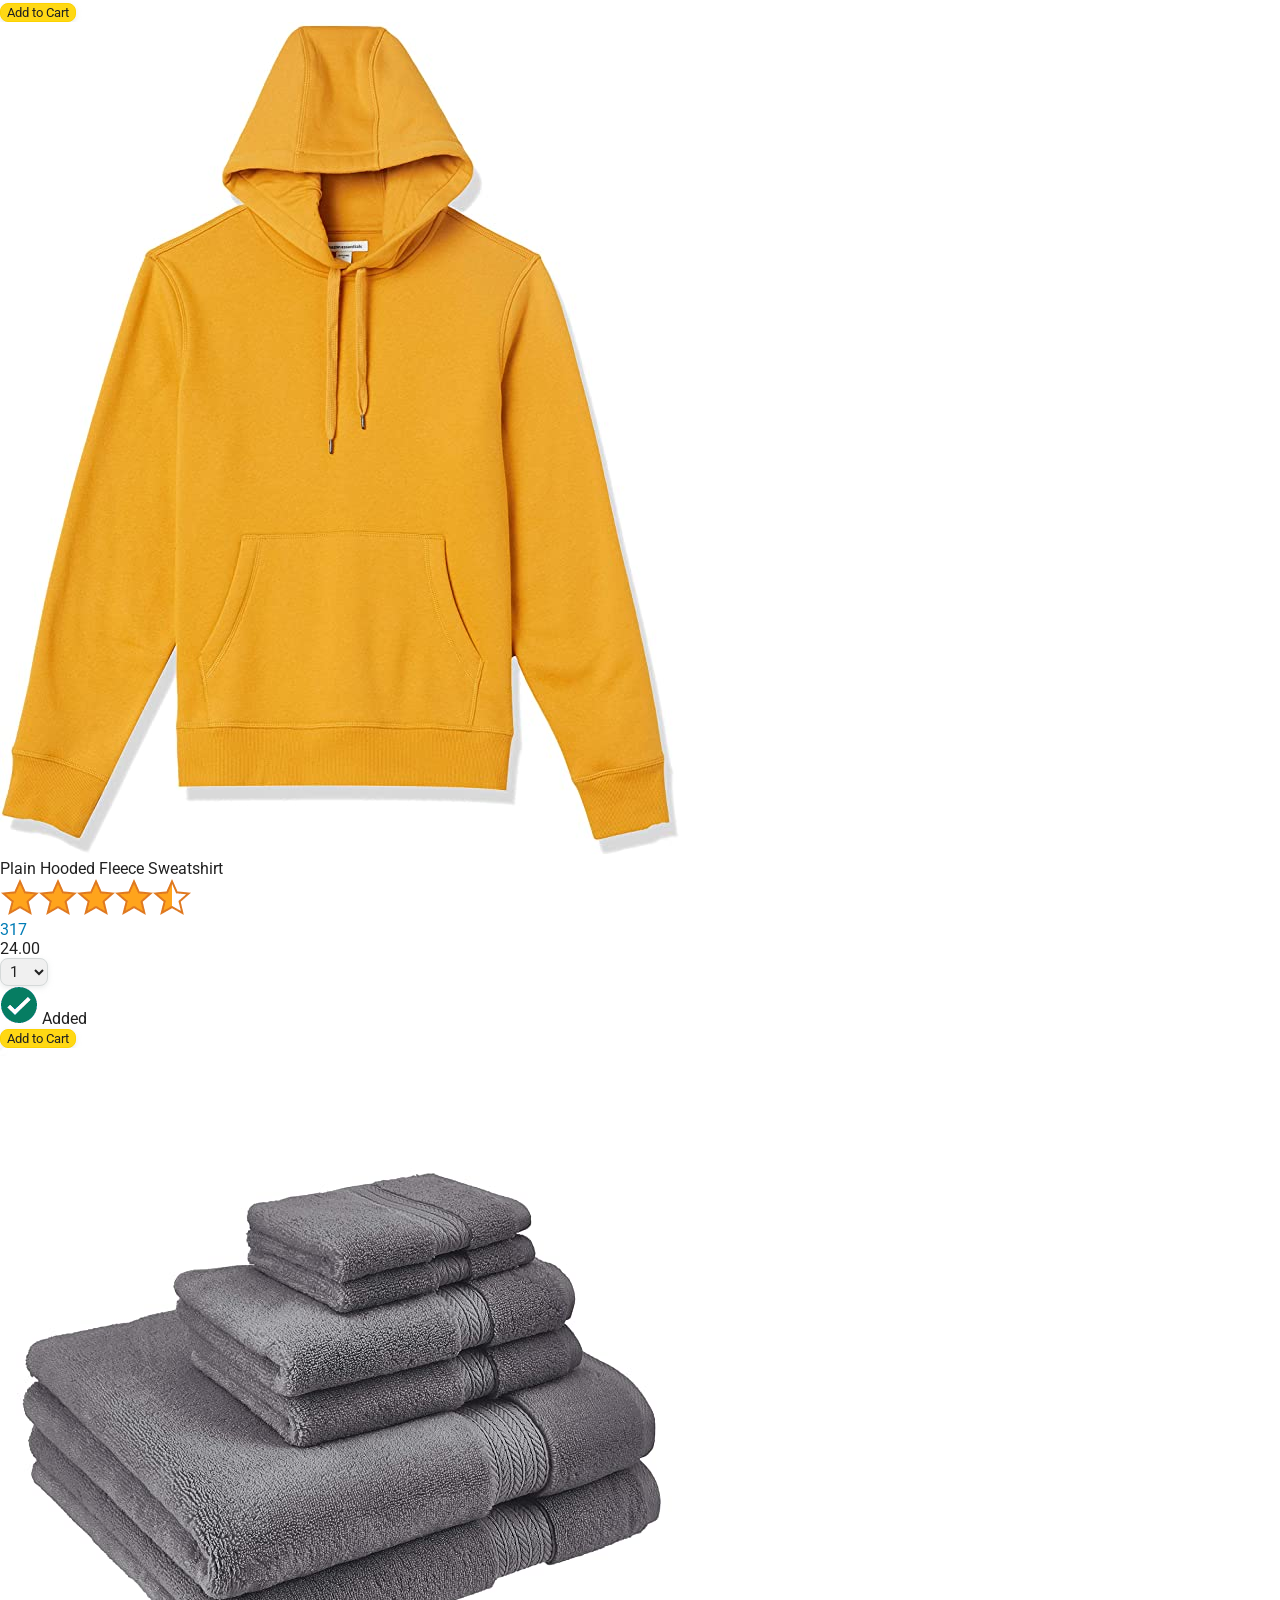
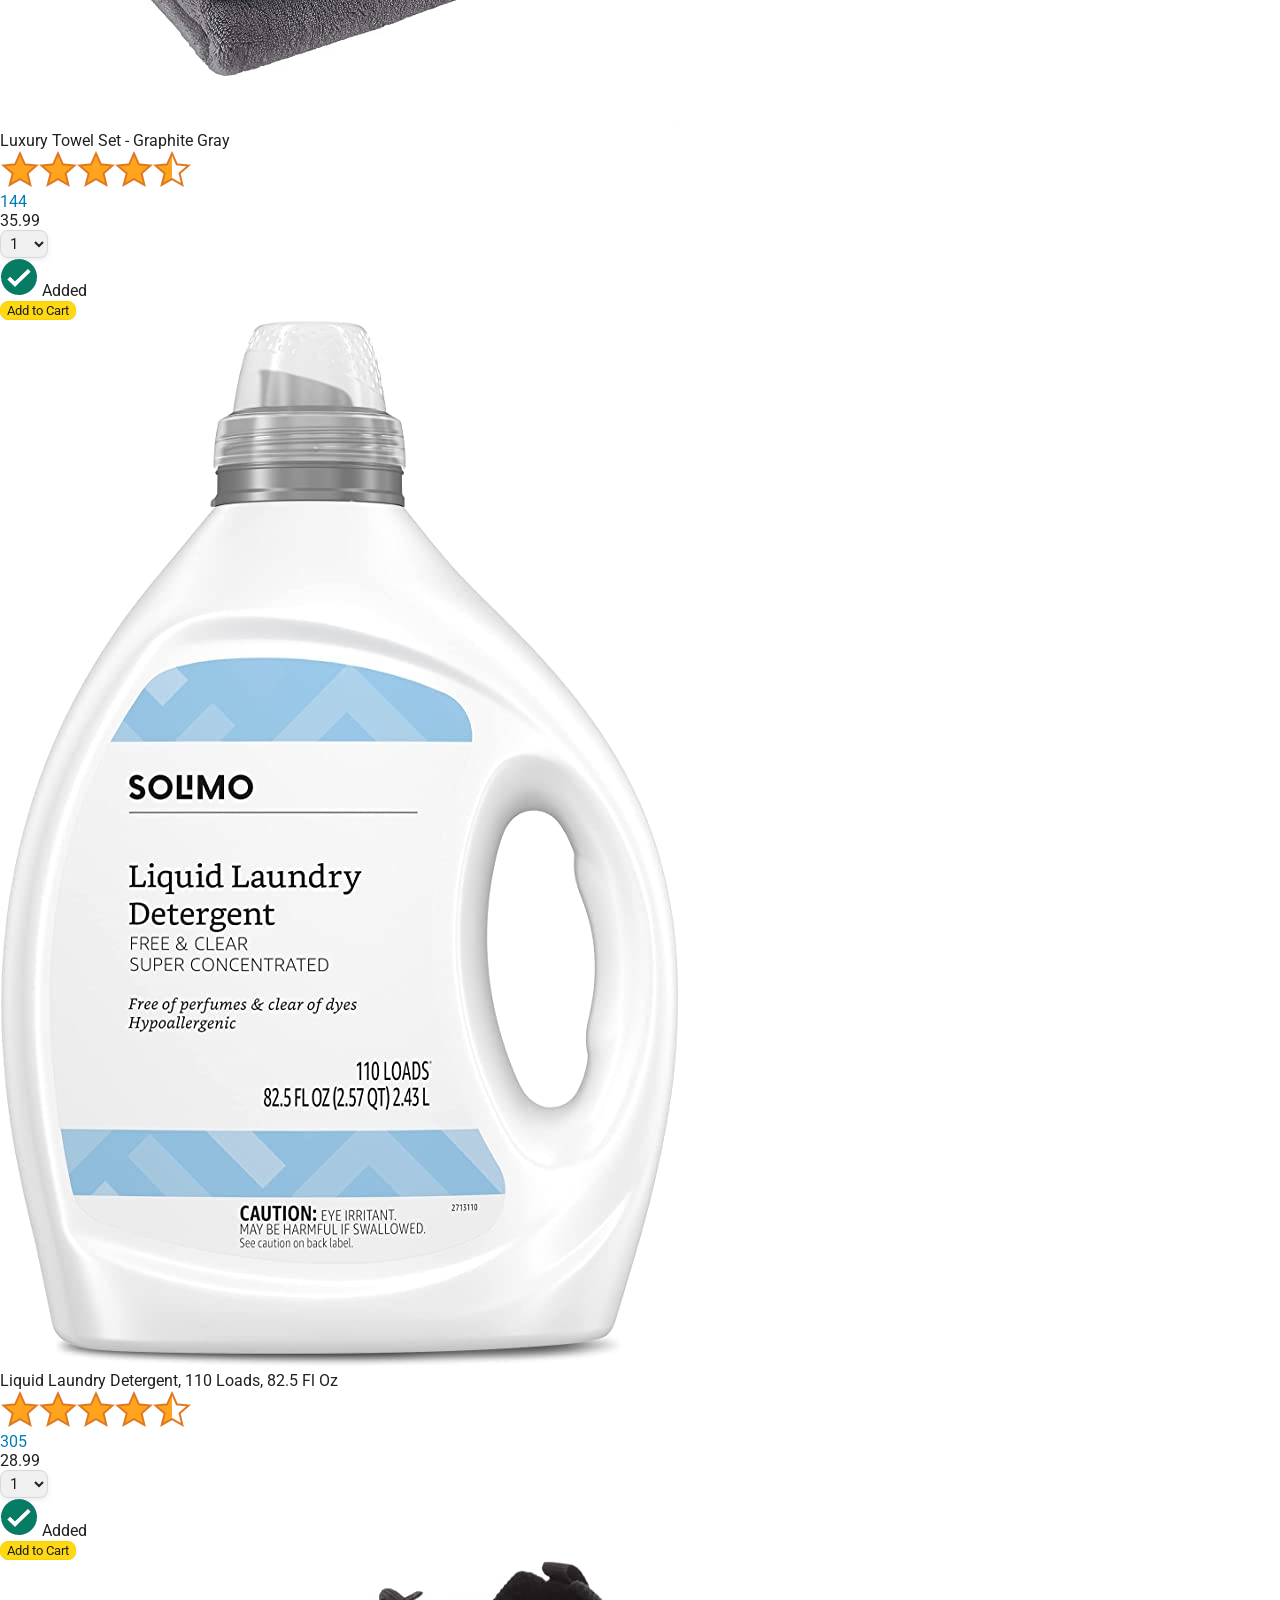
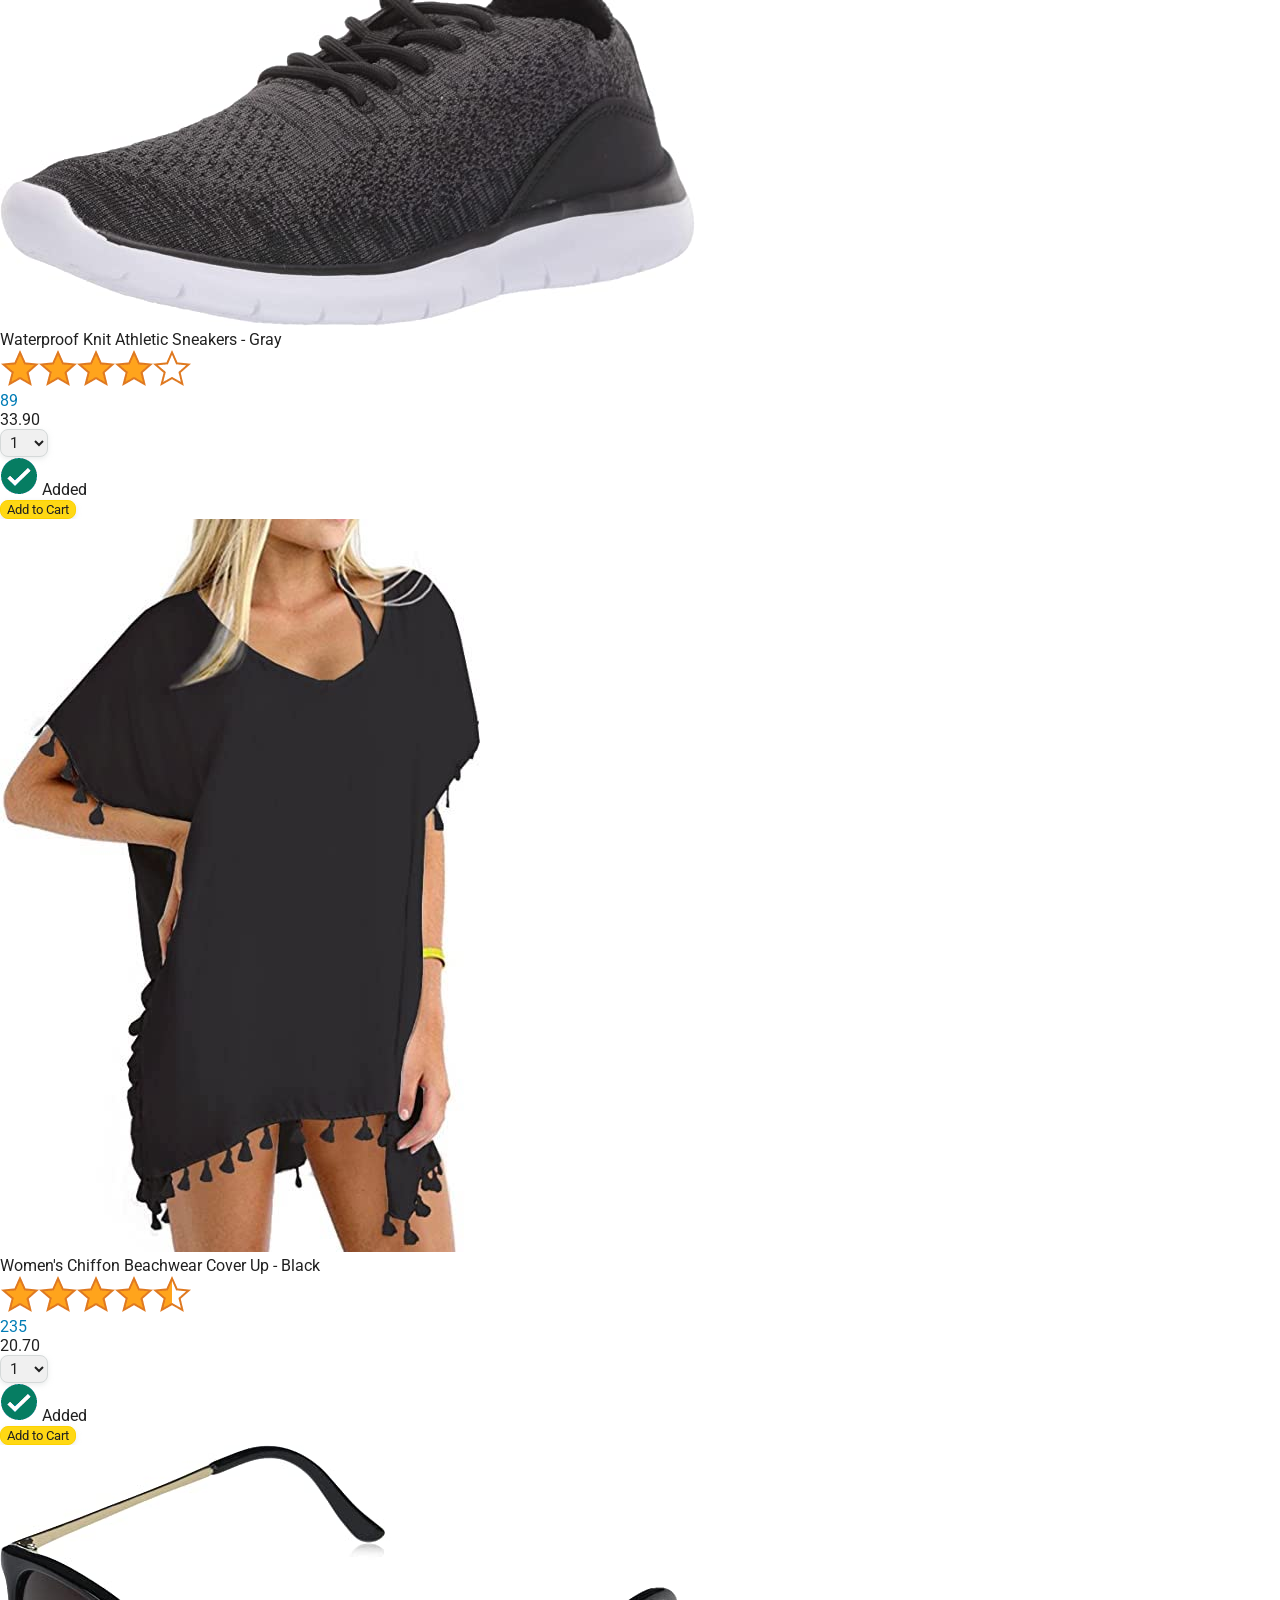
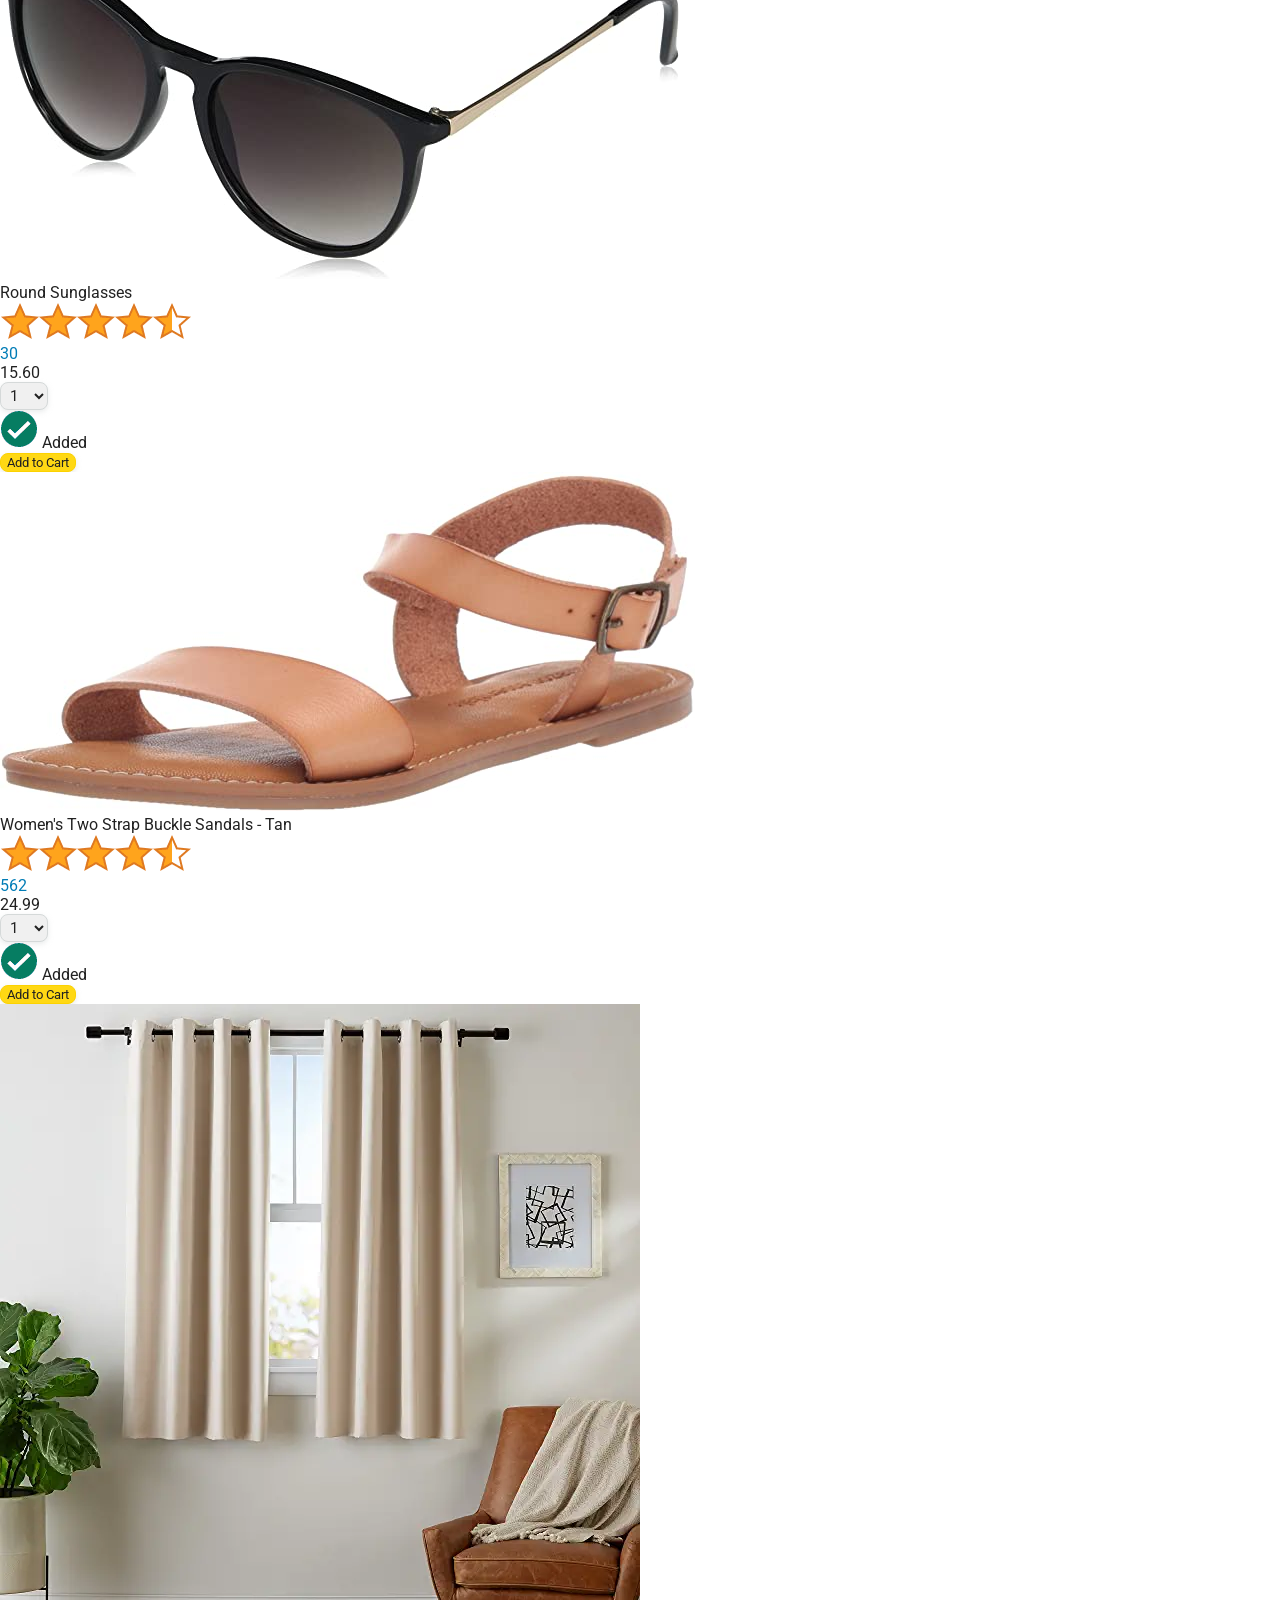
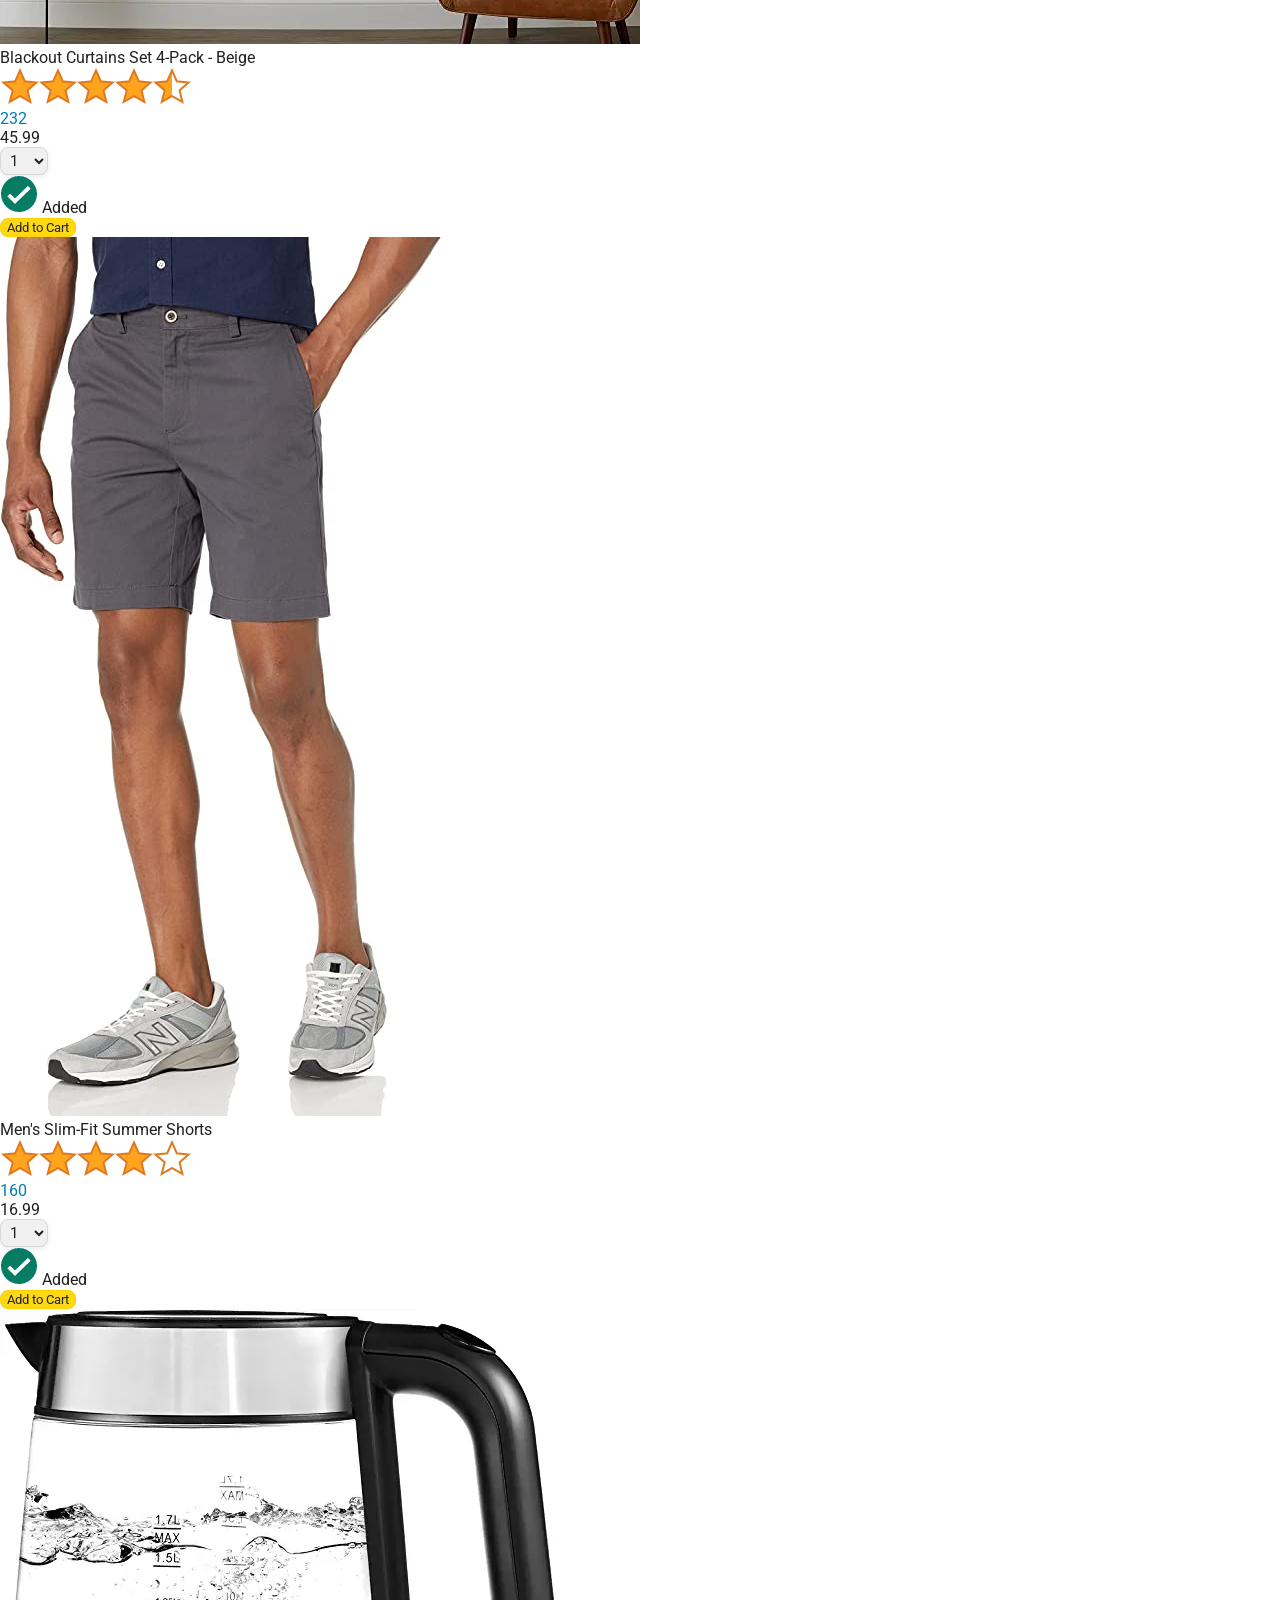
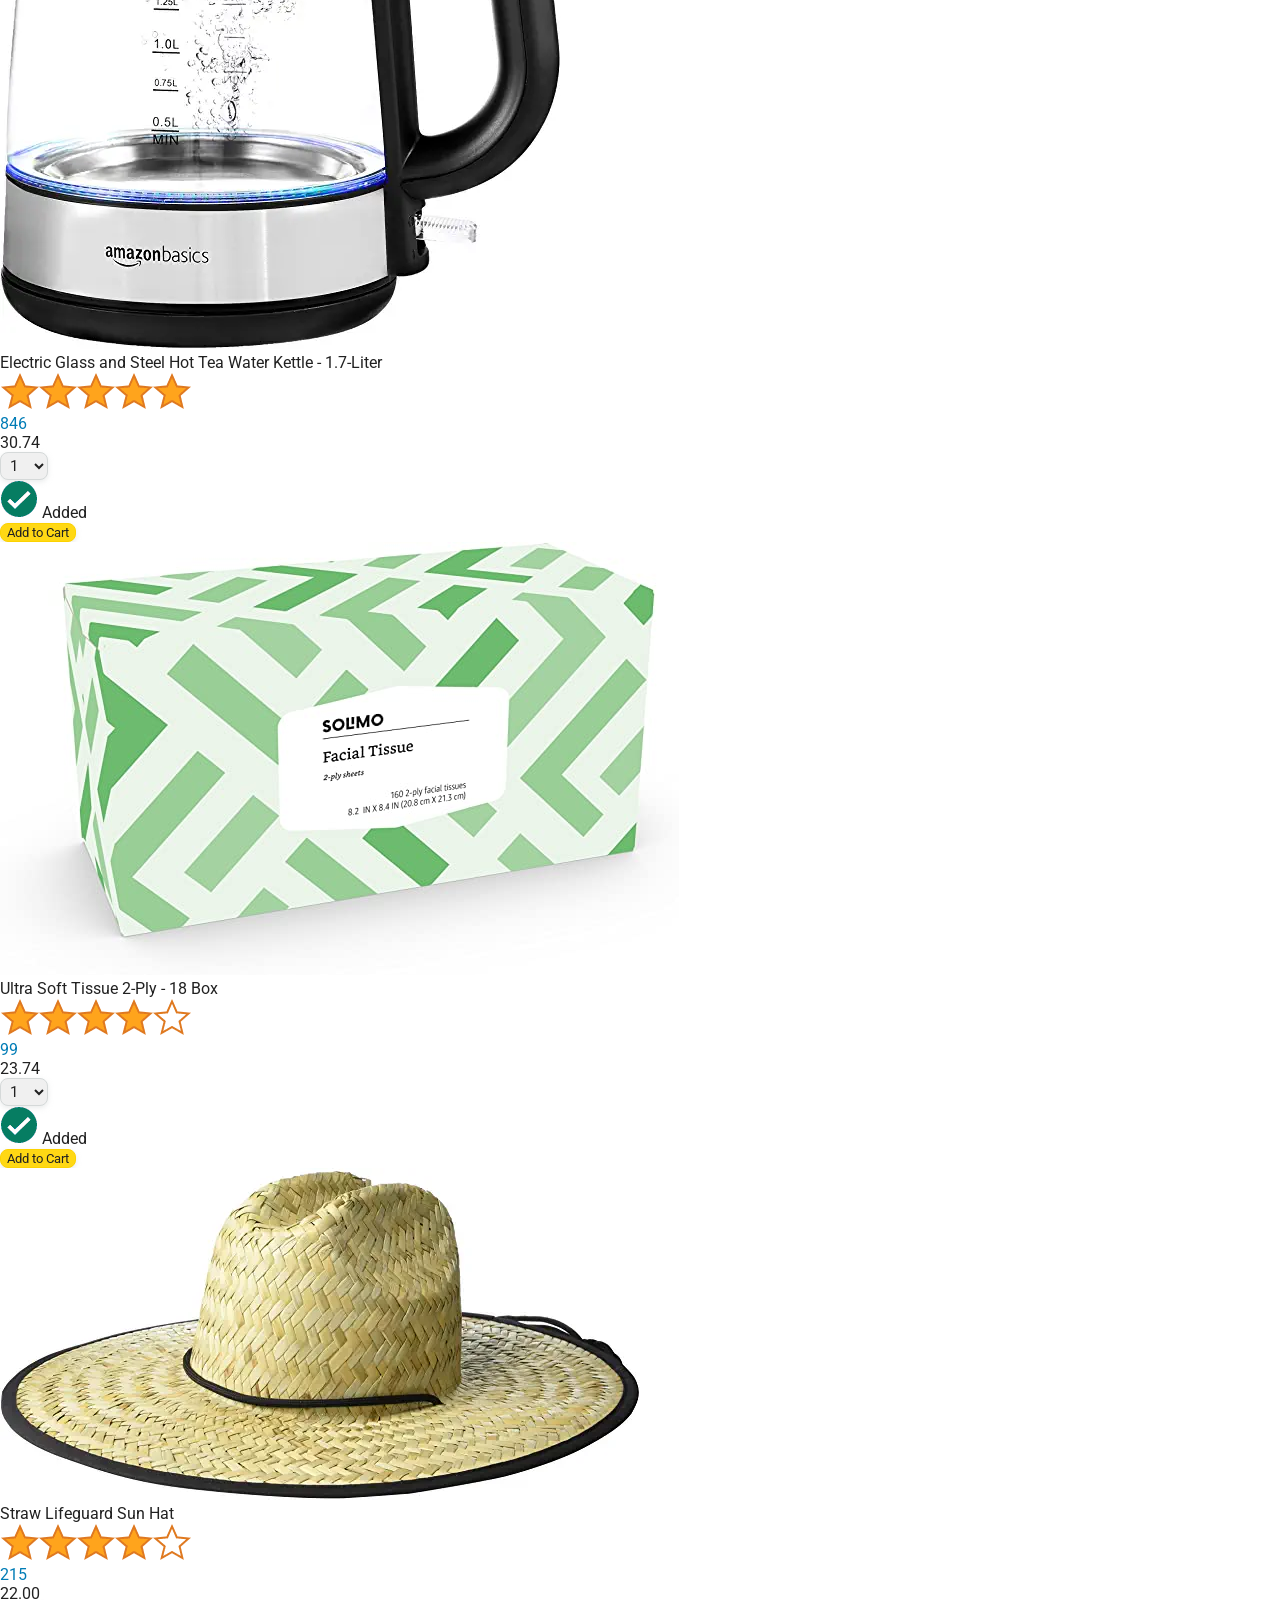
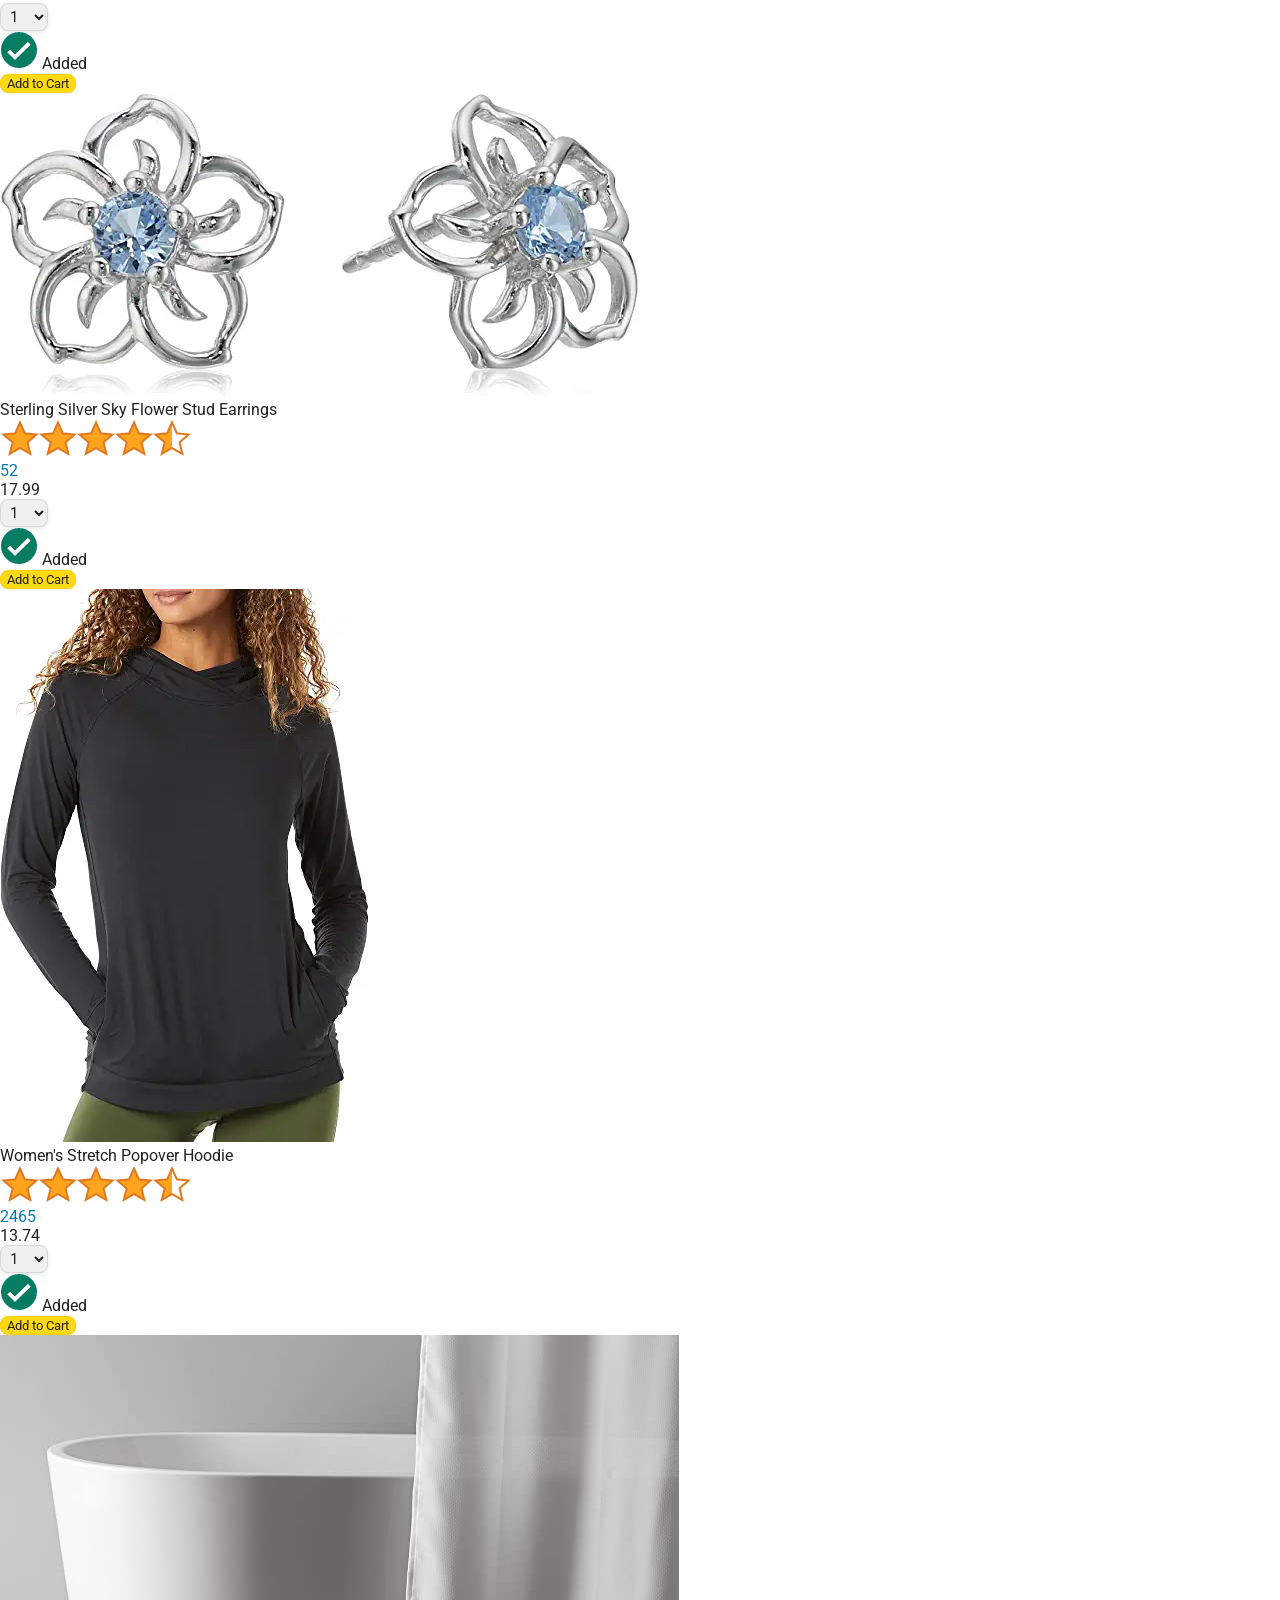
==== commit 47ecb716: "Make the cart quantity interactive" ====
--- a/amazon.html
+++ b/amazon.html
@@ -45,7 +45,7 @@
 
       <a class="cart-link header-link" href="checkout.html">
         <img class="cart-icon" src="images/icons/cart-icon.png">
-        <div class="cart-quantity">3</div>
+        <div class="cart-quantity js-cart-quantity">0</div>
         <div class="cart-text">Cart</div>
       </a>
     </div>
@@ -55,6 +55,7 @@
     <div class="products-grid js-products-grid"></div>
   </div>
 
+  <script src="data/cart.js"></script>
   <script src="data/products.js"></script>
   <script src="scripts/amazon.js"></script>
 </body>
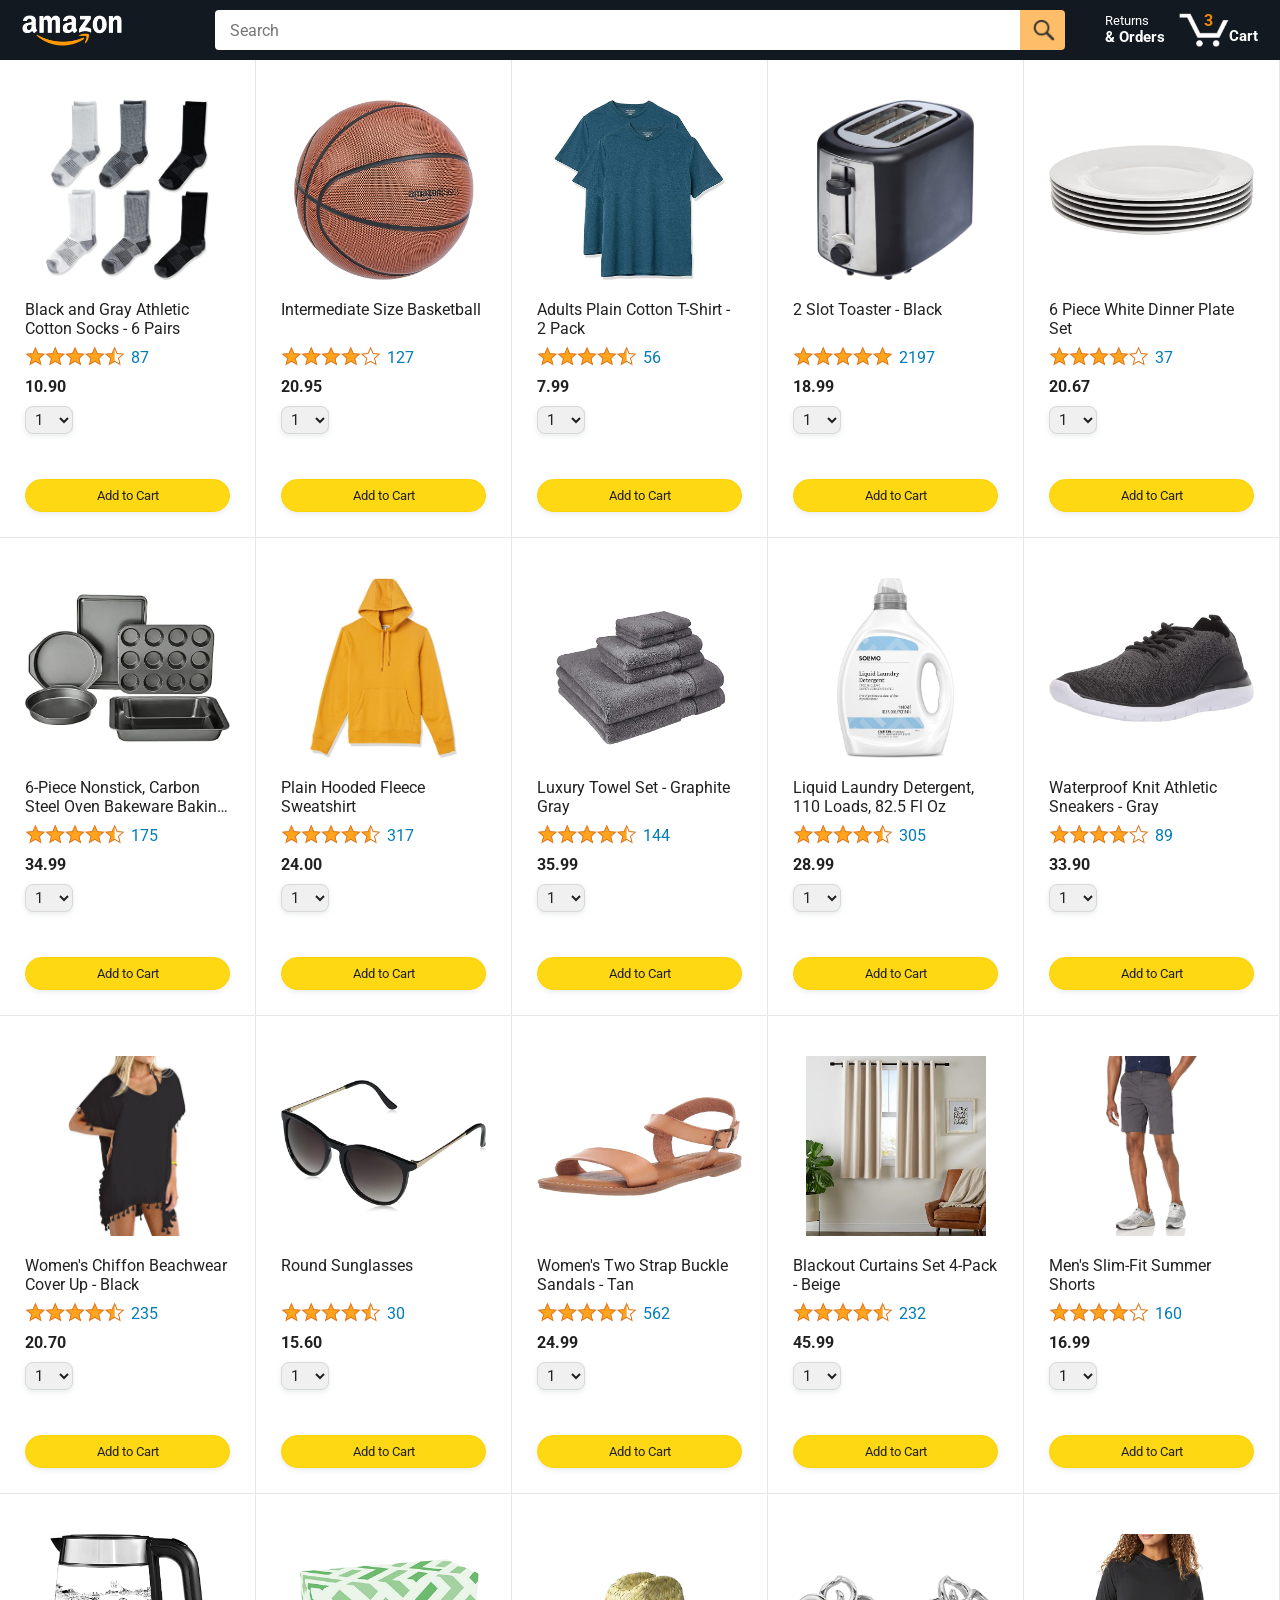
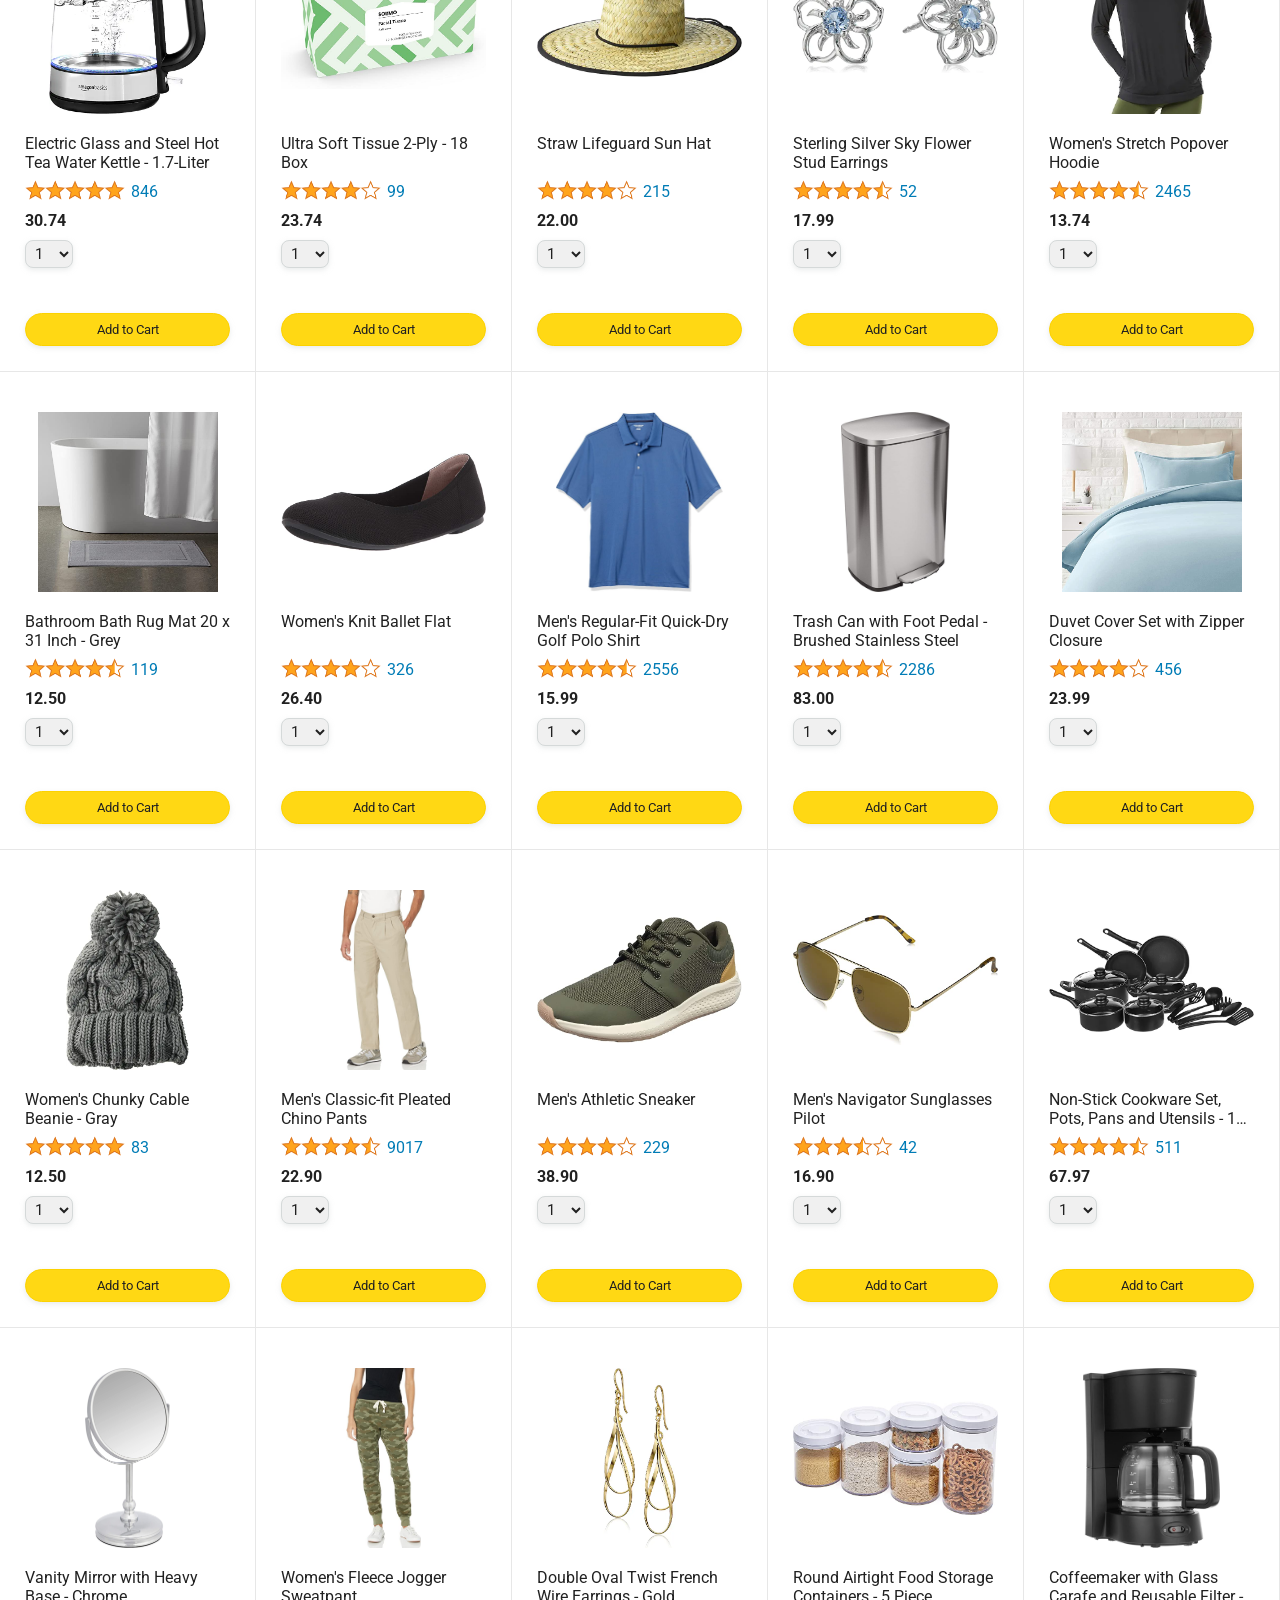
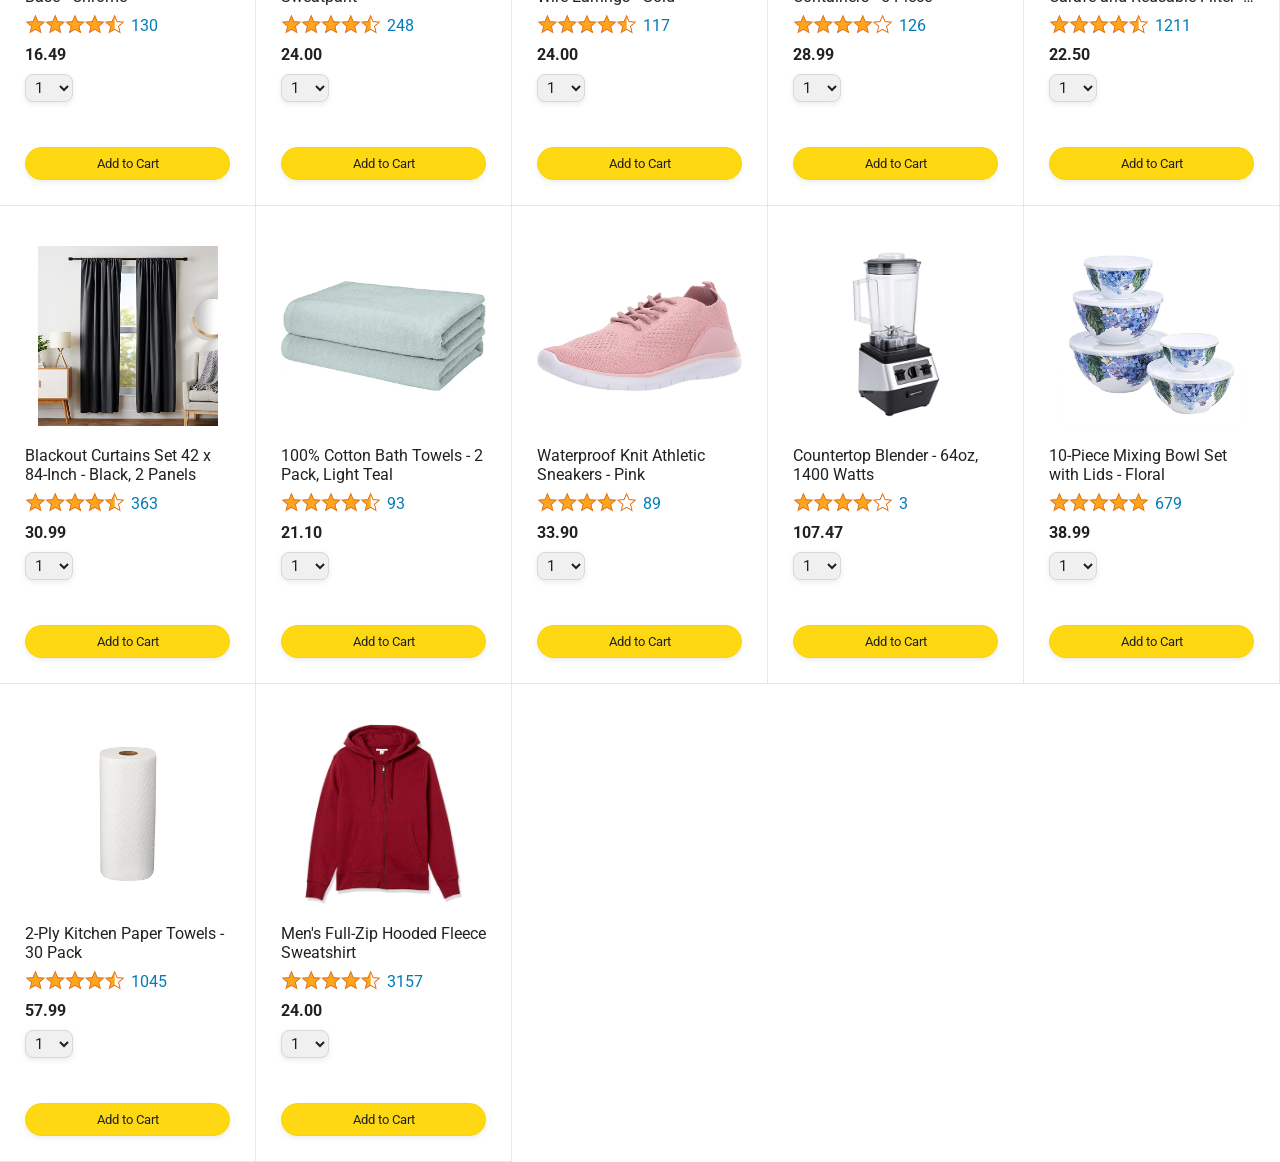
==== commit b19ef446: "Made the Checkout header interactive" ====
--- a/amazon.html
+++ b/amazon.html
@@ -45,7 +45,7 @@
 
       <a class="cart-link header-link" href="checkout.html">
         <img class="cart-icon" src="images/icons/cart-icon.png">
-        <div class="cart-quantity js-cart-quantity">0</div>
+        <div class="cart-quantity js-cart-quantity"></div>
         <div class="cart-text">Cart</div>
       </a>
     </div>
@@ -55,9 +55,7 @@
     <div class="products-grid js-products-grid"></div>
   </div>
 
-  <script src="data/cart.js"></script>
-  <script src="data/products.js"></script>
-  <script src="scripts/amazon.js"></script>
+  <script type="module" src="scripts/amazon.js"></script>
 </body>
 
 </html>
--- a/styles/pages/amazon.css
+++ b/styles/pages/amazon.css
@@ -0,0 +1,160 @@
+.main {
+  margin-top: 60px;
+}
+
+.products-grid {
+  display: grid;
+
+  /* - In CSS Grid, 1fr means a column will take up the
+       remaining space in the grid.
+     - If we write 1fr 1fr ... 1fr; 8 times, this will
+       divide the grid into 8 columns, each taking up an
+       equal amount of the space.
+     - repeat(8, 1fr); is a shortcut for repeating "1fr"
+       8 times (instead of typing out "1fr" 8 times).
+       repeat(...) is a special property that works with
+       display: grid; */
+  grid-template-columns: repeat(8, 1fr);
+}
+
+/* @media is used to create responsive design (making the
+   website look good on any screen size). This @media
+   means when the screen width is 2000px or less, we
+   will divide the grid into 7 columns instead of 8. */
+@media (max-width: 2000px) {
+  .products-grid {
+    grid-template-columns: repeat(7, 1fr);
+  }
+}
+
+/* This @media means when the screen width is 1600px or
+   less, we will divide the grid into 6 columns. */
+@media (max-width: 1600px) {
+  .products-grid {
+    grid-template-columns: repeat(6, 1fr);
+  }
+}
+
+@media (max-width: 1300px) {
+  .products-grid {
+    grid-template-columns: repeat(5, 1fr);
+  }
+}
+
+@media (max-width: 1000px) {
+  .products-grid {
+    grid-template-columns: repeat(4, 1fr);
+  }
+}
+
+@media (max-width: 800px) {
+  .products-grid {
+    grid-template-columns: repeat(3, 1fr);
+  }
+}
+
+@media (max-width: 575px) {
+  .products-grid {
+    grid-template-columns: repeat(2, 1fr);
+  }
+}
+
+@media (max-width: 450px) {
+  .products-grid {
+    grid-template-columns: 1fr;
+  }
+}
+
+.product-container {
+  padding-top: 40px;
+  padding-bottom: 25px;
+  padding-left: 25px;
+  padding-right: 25px;
+
+  border-right: 1px solid rgb(231, 231, 231);
+  border-bottom: 1px solid rgb(231, 231, 231);
+
+  display: flex;
+  flex-direction: column;
+}
+
+.product-image-container {
+  display: flex;
+  justify-content: center;
+  align-items: center;
+
+  height: 180px;
+  margin-bottom: 20px;
+}
+
+.product-image {
+  /* Images will overflow their container by default. To
+    prevent this, we set max-width and max-height to 100%
+    so they stay inside their container. */
+  max-width: 100%;
+  max-height: 100%;
+}
+
+.product-name {
+  height: 40px;
+  margin-bottom: 5px;
+}
+
+.product-rating-container {
+  display: flex;
+  align-items: center;
+  margin-bottom: 10px;
+}
+
+.product-rating-stars {
+  width: 100px;
+  margin-right: 6px;
+}
+
+.product-rating-count {
+  color: rgb(1, 124, 182);
+  cursor: pointer;
+  margin-top: 3px;
+}
+
+.product-price {
+  font-weight: 700;
+  margin-bottom: 10px;
+}
+
+.product-quantity-container {
+  margin-bottom: 17px;
+}
+
+.product-spacer {
+  flex: 1;
+}
+
+.added-to-cart {
+  color: rgb(6, 125, 98);
+  font-size: 16px;
+
+  display: flex;
+  align-items: center;
+  margin-bottom: 8px;
+
+  /* At first, the "Added to cart" message will
+     be invisible. Use JavaScript to change the
+     opacity and make it visible. */
+  opacity: 0;
+}
+
+.is-added-to-cart {
+  opacity: 1;
+}
+
+.added-to-cart img {
+  height: 20px;
+  margin-right: 5px;
+}
+
+.add-to-cart-button {
+  width: 100%;
+  padding: 8px;
+  border-radius: 50px;
+}
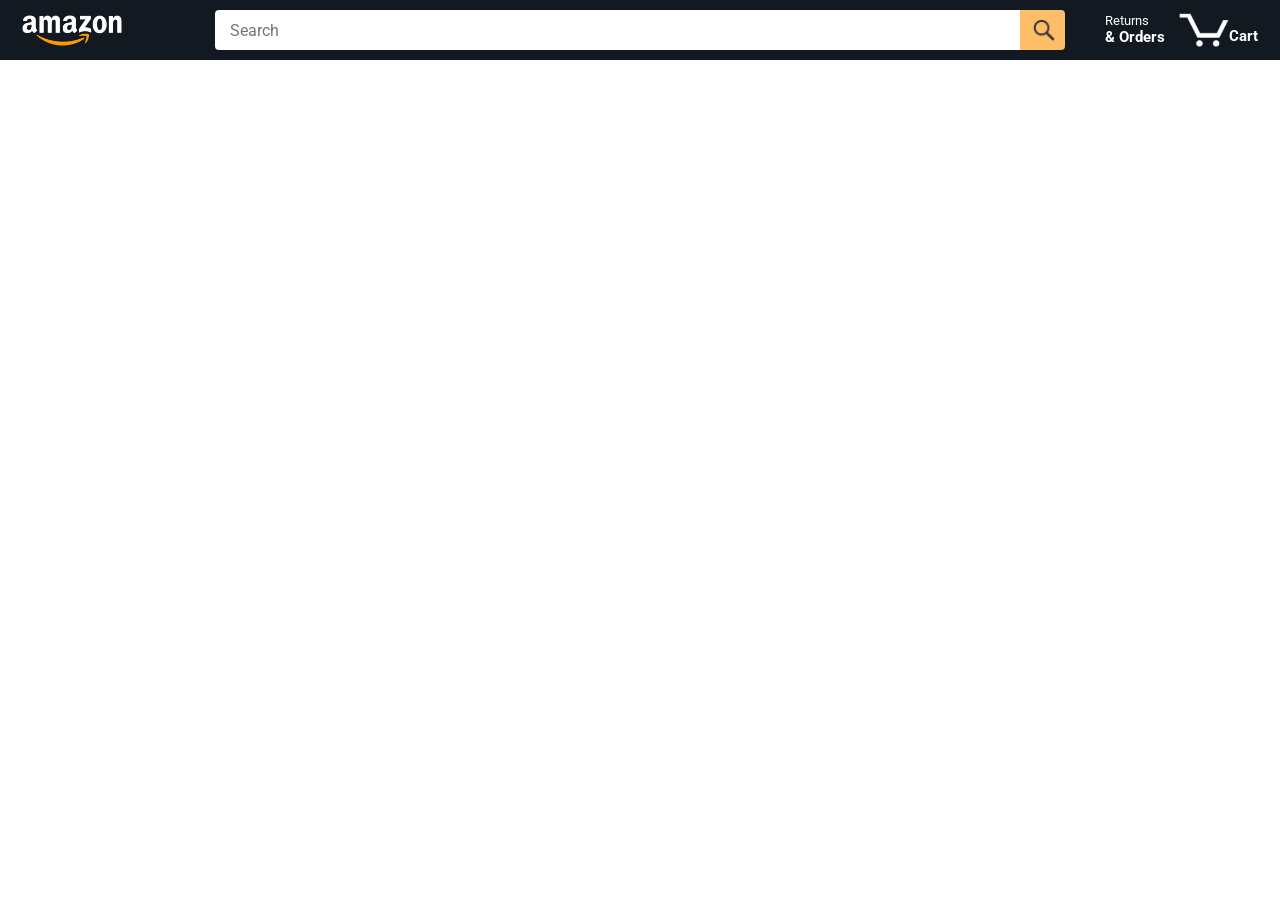
==== commit 15c99c2d: "Codebase Updated for Portfolio" ====
--- a/amazon.html
+++ b/amazon.html
@@ -1,61 +1,61 @@
-<!DOCTYPE html>
-<html>
-
-<head>
-  <title>Amazon Project</title>
-
-  <!-- This code is needed for responsive design to work.
-      (Responsive design = make the website look good on
-      smaller screen sizes like a phone or a tablet). -->
-  <meta name="viewport" content="width=device-width, initial-scale=1">
-
-  <!-- Load a font called Roboto from Google Fonts. -->
-  <link rel="preconnect" href="https://fonts.googleapis.com">
-  <link rel="preconnect" href="https://fonts.gstatic.com" crossorigin>
-  <link href="https://fonts.googleapis.com/css2?family=Roboto:wght@400;500;700&display=swap" rel="stylesheet">
-
-  <!-- Here are the CSS files for this page. -->
-  <link rel="stylesheet" href="styles/shared/general.css">
-  <link rel="stylesheet" href="styles/shared/amazon-header.css">
-  <link rel="stylesheet" href="styles/pages/amazon.css">
-</head>
-
-<body>
-  <div class="amazon-header">
-    <div class="amazon-header-left-section">
-      <a href="amazon.html" class="header-link">
-        <img class="amazon-logo" src="images/amazon-logo-white.png">
-        <img class="amazon-mobile-logo" src="images/amazon-mobile-logo-white.png">
-      </a>
-    </div>
-
-    <div class="amazon-header-middle-section">
-      <input class="search-bar" type="text" placeholder="Search">
-
-      <button class="search-button">
-        <img class="search-icon" src="images/icons/search-icon.png">
-      </button>
-    </div>
-
-    <div class="amazon-header-right-section">
-      <a class="orders-link header-link" href="orders.html">
-        <span class="returns-text">Returns</span>
-        <span class="orders-text">& Orders</span>
-      </a>
-
-      <a class="cart-link header-link" href="checkout.html">
-        <img class="cart-icon" src="images/icons/cart-icon.png">
-        <div class="cart-quantity js-cart-quantity"></div>
-        <div class="cart-text">Cart</div>
-      </a>
-    </div>
-  </div>
-
-  <div class="main">
-    <div class="products-grid js-products-grid"></div>
-  </div>
-
-  <script type="module" src="scripts/amazon.js"></script>
-</body>
-
+<!DOCTYPE html>
+<html>
+
+<head>
+  <title>Amazon Project</title>
+
+  <!-- This code is needed for responsive design to work.
+      (Responsive design = make the website look good on
+      smaller screen sizes like a phone or a tablet). -->
+  <meta name="viewport" content="width=device-width, initial-scale=1">
+
+  <!-- Load a font called Roboto from Google Fonts. -->
+  <link rel="preconnect" href="https://fonts.googleapis.com">
+  <link rel="preconnect" href="https://fonts.gstatic.com" crossorigin>
+  <link href="https://fonts.googleapis.com/css2?family=Roboto:wght@400;500;700&display=swap" rel="stylesheet">
+
+  <!-- Here are the CSS files for this page. -->
+  <link rel="stylesheet" href="styles/shared/general.css">
+  <link rel="stylesheet" href="styles/shared/amazon-header.css">
+  <link rel="stylesheet" href="styles/pages/amazon.css">
+</head>
+
+<body>
+  <div class="amazon-header">
+    <div class="amazon-header-left-section">
+      <a href="amazon.html" class="header-link">
+        <img class="amazon-logo" src="images/amazon-logo-white.png">
+        <img class="amazon-mobile-logo" src="images/amazon-mobile-logo-white.png">
+      </a>
+    </div>
+
+    <div class="amazon-header-middle-section">
+      <input class="search-bar" type="text" placeholder="Search">
+
+      <button class="search-button">
+        <img class="search-icon" src="images/icons/search-icon.png">
+      </button>
+    </div>
+
+    <div class="amazon-header-right-section">
+      <a class="orders-link header-link" href="orders.html">
+        <span class="returns-text">Returns</span>
+        <span class="orders-text">& Orders</span>
+      </a>
+
+      <a class="cart-link header-link" href="checkout.html">
+        <img class="cart-icon" src="images/icons/cart-icon.png">
+        <div class="cart-quantity js-cart-quantity"></div>
+        <div class="cart-text">Cart</div>
+      </a>
+    </div>
+  </div>
+
+  <div class="main">
+    <div class="products-grid js-products-grid"></div>
+  </div>
+
+  <script type="module" src="scripts/amazon.js"></script>
+</body>
+
 </html>
